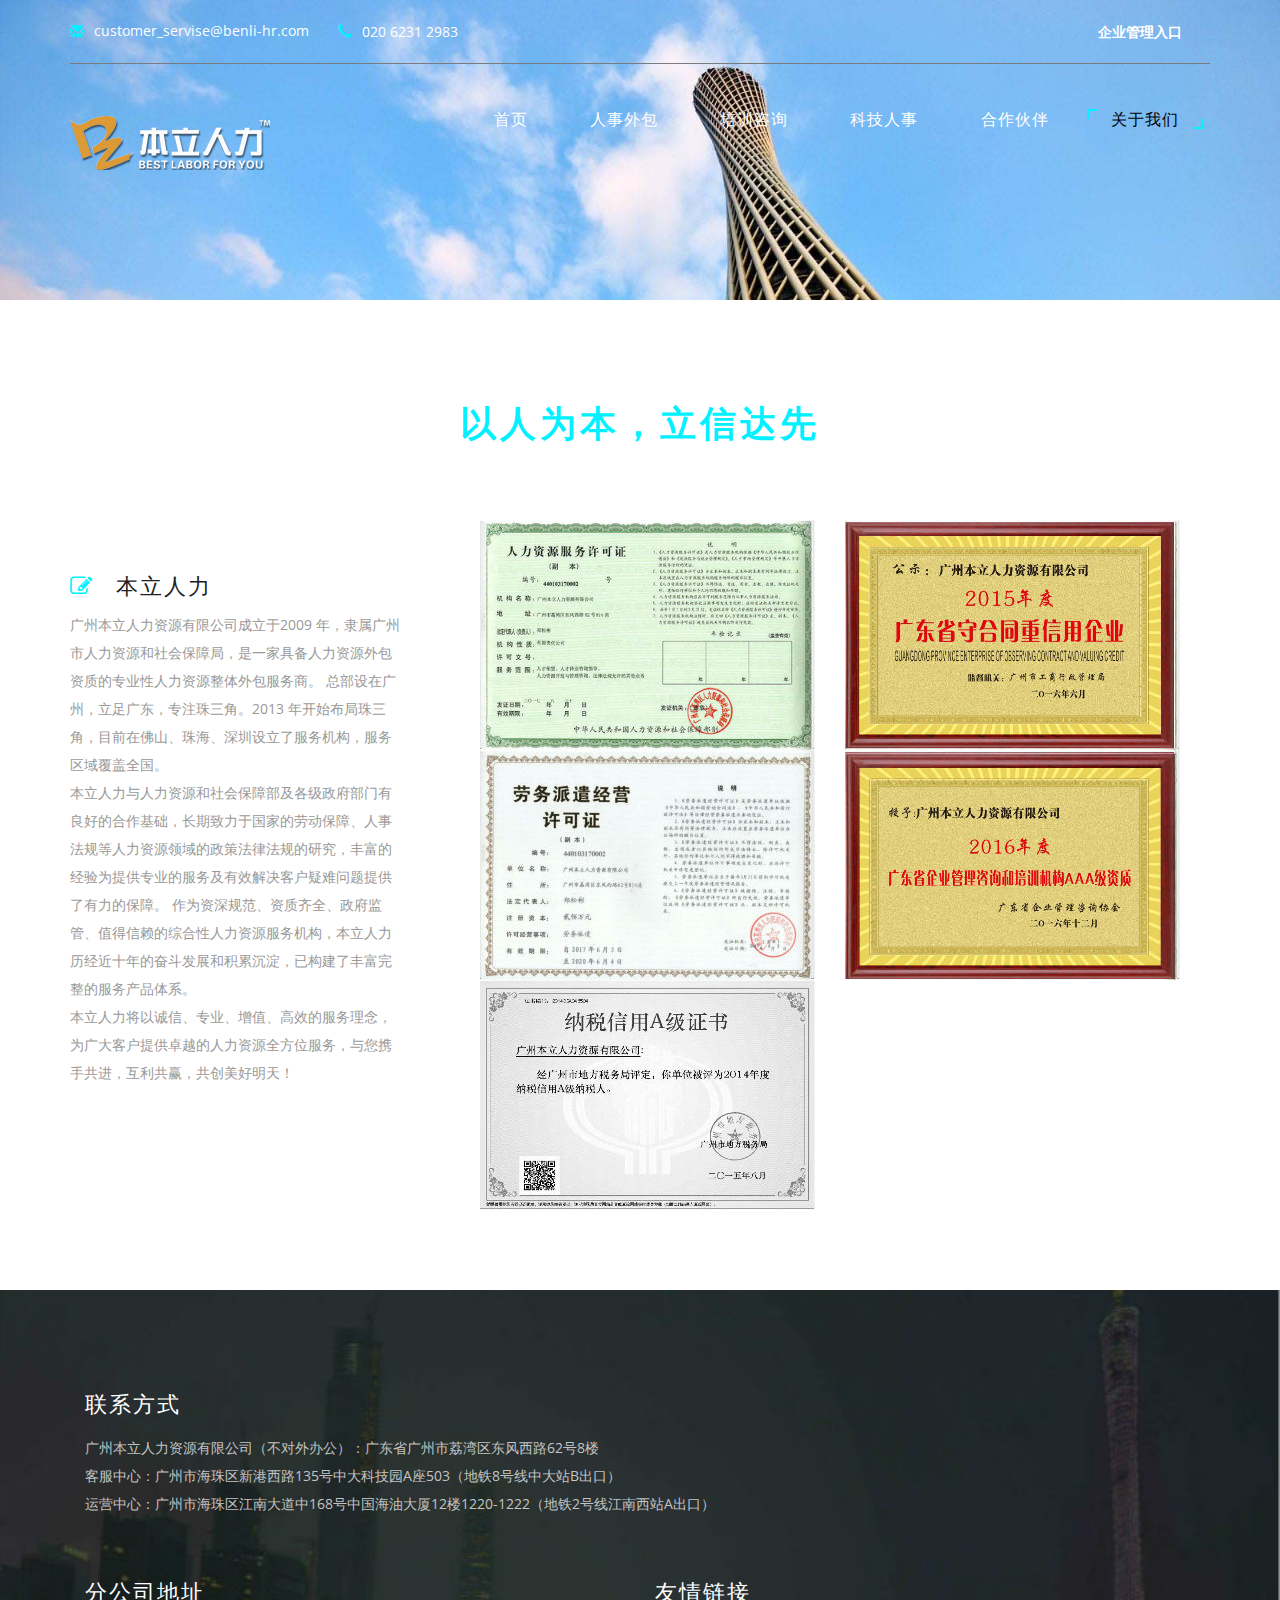
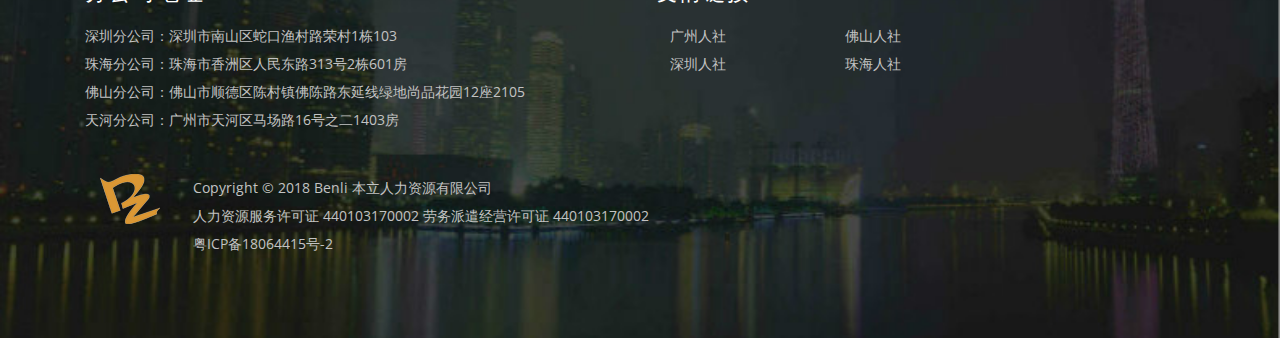
==== about.html @ 5403691f "add ICP" ====
<!DOCTYPE html>
<html lang="en">
<head>
<title>关于我们-本立人力</title>
<!-- for-mobile-apps -->
<meta name="viewport" content="width=device-width, initial-scale=1">
<meta http-equiv="Content-Type" content="text/html; charset=utf-8" />
<meta name="keywords" content="" />
<script type="application/x-javascript"> addEventListener("load", function() { setTimeout(hideURLbar, 0); }, false);
		function hideURLbar(){ window.scrollTo(0,1); } </script>
<!-- //for-mobile-apps -->
<link href="css/bootstrap.css" rel="stylesheet" type="text/css" media="all" />
<link href="css/style.css" rel="stylesheet" type="text/css" media="all" />
<!-- js -->
<script type="text/javascript" src="js/jquery-2.1.4.min.js"></script>
<!-- //js -->
<!-- font-awesome icons -->
<link href="css/font-awesome.css" rel="stylesheet" type="text/css" media="all" />
<!-- //font-awesome icons -->
<link href="http://fonts.googleapis.com/css?family=Oswald" rel="stylesheet">
<link href='http://fonts.googleapis.com/css?family=Open+Sans:400,300,300italic,400italic,600,600italic,700,700italic,800,800italic' rel='stylesheet' type='text/css'>
<!-- start-smoth-scrolling -->
<script type="text/javascript" src="js/move-top.js"></script>
<script type="text/javascript" src="js/easing.js"></script>
<script type="text/javascript">
	jQuery(document).ready(function($) {
		$(".scroll").click(function(event){
			event.preventDefault();
			$('html,body').animate({scrollTop:$(this.hash).offset().top},1000);
		});
	});
</script>
<!-- start-smoth-scrolling -->
</head>

<body>
<!-- banner -->
	<div class="banner1">
		<div class="container">
			<div class="agile-header">
				<div class="agileits-contact-info text-right">
					<ul>
						<li><span class="glyphicon glyphicon-envelope" aria-hidden="true"></span><a href="mailto:customer_servise@benli-hr.com">customer_servise@benli-hr.com</a></li>
						<li><span class="glyphicon glyphicon-earphone" aria-hidden="true"></span>020 6231 2983</li>
					</ul>
				</div>
				<div class="w3_agileits_social_media">
					<ul>
						<li><a class="agileinfo_share" href="error.html">企业管理入口</a></li>
						<!--
						<li class="agileinfo_share">以人为本  立信达先<br></li>
						<li><a href="#" class="wthree_facebook"><i class="fa fa-facebook" aria-hidden="true"></i></a></li>
						<li><a href="#" class="wthree_twitter"><i class="fa fa-twitter" aria-hidden="true"></i></a></li>
						<li><a href="#" class="wthree_dribbble"><i class="fa fa-dribbble" aria-hidden="true"></i></a></li>
						-->
					</ul>
				</div>
				<div class="clearfix"></div>
			</div>
			<nav class="navbar navbar-default">
				<div class="navbar-header navbar-left">
					<button type="button" class="navbar-toggle collapsed" data-toggle="collapse" data-target="#bs-example-navbar-collapse-1">
						<span class="sr-only">Toggle navigation</span>
						<span class="icon-bar"></span>
						<span class="icon-bar"></span>
						<span class="icon-bar"></span>
					</button>
					<h1><a href="index.html"><img src="images/logo.png" alt=" " class="img-responsive"></a></h1>
				</div>
				<!-- Collect the nav links, forms, and other content for toggling -->
				<div class="collapse navbar-collapse navbar-right" id="bs-example-navbar-collapse-1">
					<nav class="menu menu--iris">
						<ul class="nav navbar-nav menu__list">
							<li class="menu__item"><a href="index.html" class="menu__link">首页</a></li>
							<li class="menu__item"><a href="Personnel.html" class="menu__link">人事外包</a></li>
							<li class="menu__item"><a href="training.html" class="menu__link">培训咨询</a></li>
							<li class="menu__item"><a href="HRtech.html" class="menu__link">科技人事</a></li>
							<li class="menu__item"><a href="Partner.html" class="menu__link">合作伙伴</a></li>
							<li class="menu__item menu__item--current"><a href="about.html" class="menu__link">关于我们</a></li>
							<!--
							<li class="dropdown menu__item">
								<a href="#" class="dropdown-toggle menu__link" data-toggle="dropdown">Short Codes <b class="caret"></b></a>
								<ul class="dropdown-menu agile_short_dropdown">
									<li><a href="icons.html">Icons</a></li>
									<li><a href="typography.html">Typography</a></li>
								</ul>
							</li>
							-->

						</ul>
					</nav>
				</div>
			</nav>
		</div>
	</div>
<!-- //banner -->
<!-- About -->
	<div class="courses">
		<div class="container">
			<h2 class="w3ls_head">以人为本，立信达先</h2>
			<div class="agileits_w3layouts_team_grids w3ls_courses_grids">
				<div class="col-md-4 w3ls_banner_bottom_left w3ls_courses_left">
					<div class="w3ls_courses_left_grids">
						<div class="w3ls_courses_left_grid">
							<h3><i class="fa fa-pencil-square-o" aria-hidden="true"></i>本立人力</h3>
							<p>广州本立人力资源有限公司成立于2009 年，隶属广州市人力资源和社会保障局，是一家具备人力资源外包资质的专业性人力资源整体外包服务商。
							总部设在广州，立足广东，专注珠三角。2013 年开始布局珠三角，目前在佛山、珠海、深圳设立了服务机构，服务区域覆盖全国。<br/>
							本立人力与人力资源和社会保障部及各级政府部门有良好的合作基础，长期致力于国家的劳动保障、人事法规等人力资源领域的政策法律法规的研究，丰富的经验为提供专业的服务及有效解决客户疑难问题提供了有力的保障。
							作为资深规范、资质齐全、政府监管、值得信赖的综合性人力资源服务机构，本立人力历经近十年的奋斗发展和积累沉淀，已构建了丰富完整的服务产品体系。<br/>
							本立人力将以诚信、专业、增值、高效的服务理念，为广大客户提供卓越的人力资源全方位服务，与您携手共进，互利共赢，共创美好明天！</p>
						</div>
					</div>
				</div>
				<div class="col-md-8 agileits_courses_right">
					<div class="col-md-3">
						<img src="images/evidence1.jpg" alt=" " class="img-responsive">
						<img src="images/evidence2.jpg" alt=" " class="img-responsive">
						<img src="images/evidence3.jpg" alt=" " class="img-responsive">
					</div>
					<div class="col-md-3">
						<img src="images/evidence4.jpg" alt=" " class="img-responsive">
						<img src="images/evidence5.jpg" alt=" " class="img-responsive">
					</div>
				</div>
				<div class="clearfix"> </div>
			</div>
		</div>
	</div>
<!-- /About -->

<!-- footer -->
	<div class="footer">
		<div class="container">
			<div class="footer-w3layouts">
				<div class="col-md-12 footer-agileits">
					<h3>联系方式</h3>
					<ul>
						<li>广州本立人力资源有限公司（不对外办公）：广东省广州市荔湾区东风西路62号8楼</li>
						<li>客服中心：广州市海珠区新港西路135号中大科技园A座503（地铁8号线中大站B出口）</li>
						<li>运营中心：广州市海珠区江南大道中168号中国海油大厦12楼1220-1222（地铁2号线江南西站A出口）</li>
					</ul>
				</div>
				<!--<span class="glyphicon glyphicon-map-marker" aria-hidden="true"></span>-->
				<!--
				<div class="col-md-3 footer-agileits-w3layouts">
					<h3>本立人力</h3>
					<ul>
						<li><a href="index.html">首页</a></li>
						<li><a href="portfolio.html">人事外包</a></li>
						<li><a href="portfolio.html">培训咨询</a></li>
						<li><a href="portfolio.html">科技人事</a></li>
						<li><a href="about.html">关于我们</a></li>
					</ul>
				</div>
				-->
				<div class="clearfix"></div>
			</div>
			<div class="footer-w3layouts">
				<div class="col-md-12 w3l-footer-top">
					<!--
					<h3>Newsletter</h3>
					<form action="#" method="post" class="newsletter">
						<input class="email" type="email" placeholder="Your email..." required="">
						<input type="submit" class="submit"  value="">
					</form>
					-->
					<div class="footer-agile">
						<div class="col-md-3 footer-w3-1">
							<h3>分公司地址</h3>
							<ul>
								<li>深圳分公司：深圳市南山区蛇口渔村路荣村1栋103</li>
								<li>珠海分公司：珠海市香洲区人民东路313号2栋601房</li>
								<li>佛山分公司：佛山市顺德区陈村镇佛陈路东延线绿地尚品花园12座2105</li>
								<li>天河分公司：广州市天河区马场路16号之二1403房</li>
							</ul>

						</div>
						<div class="col-md-3 footer-w3-agileits">
							<h3>友情链接</h3>
							<div class="col-md-4">
								<ul>
									<li><a target="_blank" href="http://hrssgz.gov.cn/">广州人社</a></li>
									<li><a target="_blank" href="http://szsi.sz.gov.cn/">深圳人社</a></li>
								</ul>
							</div>
							<div class="col-md-4">
								<ul>
									<li><a target="_blank" href="http://www.fssi.gov.cn/">佛山人社</a></li>
									<li><a target="_blank" href="http://www.zhrsj.gov.cn/">珠海人社</a></li>
								</ul>
							</div>
						</div>
							<div class="clearfix"></div>
					</div>
				</div>
				<!--
				<div class="col-md-6 w3ls-social-icons">
					<h3>关注我们</h3>
					<a class="weibo" target="_blank" href="https://weibo.com/u/2308434205"><i class="fa fa-weibo"></i></a>
					<a class="weixin" href="#"><i class="fa fa-weixin"></i></a>
					<a class="facebook" href="#"><i class="fa fa-facebook"></i></a>
					<a class="twitter" href="#"><i class="fa fa-twitter"></i></a>
					<a class="pinterest" href="#"><i class="fa fa-pinterest"></i></a>
					<a class="linkedin" href="#"><i class="fa fa-linkedin"></i></a>
				</div>
				-->
				<div class="clearfix"></div>
			</div>


			<div class="col-md-12 copy-right-agile">
				<div class="col-md-1">
					<a href="#"><img src="images/logo1.png"></a>
				</div>
				<div class="col-md-11">
					<ul>
						<li>Copyright &copy; 2018 Benli 本立人力资源有限公司</li>
						<li>人力资源服务许可证 440103170002 劳务派遣经营许可证 440103170002</a></li>
						<li><a href="http://www.miit.gov.cn/">粤ICP备18064415号-2</a></li>
					</ul>
				</div>
			</div>
		</div>
	</div>
<!-- //footer -->
<!-- for bootstrap working -->
	<script src="js/bootstrap.js"></script>
<!-- //for bootstrap working -->
<!-- here stars scrolling icon -->
	<script type="text/javascript">
		$(document).ready(function() {
			/*
				var defaults = {
				containerID: 'toTop', // fading element id
				containerHoverID: 'toTopHover', // fading element hover id
				scrollSpeed: 1200,
				easingType: 'linear'
				};
			*/

			$().UItoTop({ easingType: 'easeOutQuart' });

			});
	</script>
<!-- //here ends scrolling icon -->
</body>
</html>
---- css/style.css ----
html, body{
    font-size: 100%;
	font-family: 'Open Sans', sans-serif;
	background:#ffffff;
	margin: 0;
}
p,ul li,ol li{
	margin:0;
	font-size:14px;
}
h1,h2,h3,h4,h5,h6{
	font-family: 'Oswald', sans-serif;
	margin:5;
}
ul,label{
	margin:0;
	padding:0;
}
body a:hover{
	text-decoration:none;
}
input[type="submit"],input[type="reset"],.w3layouts_mail_grid_left2 a,.w3agile_similar_post_left ul li a,.w3agile_similar_post_left h4 a,.w3l_categories ul li a,.agileits_recent_posts_gridr h4 a,.agileits_recent_posts_gridr ul li a,.w3agile_blog_left_grid_r ul li a,.w3ls_choose_us_right ul li a,.agileinfo_services_grid1 h4,.agileinfo_services_grid1_pos,.w3agile_footer_grid_left a,.agileinfo_footer_bot_right p a{
	transition: .5s ease-in;
	-webkit-transition: .5s ease-in;
	-moz-transition: .5s ease-in;
	-o-transition: .5s ease-in;
	-ms-transition: .5s ease-in;
}
/*-- banner --*/
.banner{
	background:url(../images/banner.jpg) no-repeat 0px 0px;
	background-size:cover;
	-webkit-background-size:cover;
	-moz-background-size:cover;
	-o-background-size:cover;
	-ms-background-size:cover;
	min-height:730px;
}
.banner1{
	background:url(../images/banner.jpg) no-repeat 0px 0px;
	background-size:cover;
	-webkit-background-size:cover;
	-moz-background-size:cover;
	-o-background-size:cover;
	-ms-background-size:cover;
	min-height:300px;
}
/*-- nav --*/
.navbar-default {
    background: none;
    border: none;
}
.navbar {
    margin-bottom: 0;
}
.navbar-collapse {
    padding: 0;
}
.navbar-right {
    margin-right: 0;
}
.navbar-default .navbar-nav > .active > a, .navbar-default .navbar-nav > .active > a:hover, .navbar-default .navbar-nav > .active > a:focus {
    color:#fff;
    background:none;
}
.navbar-default .navbar-nav > li > a {
    font-weight: 500;
    letter-spacing: 1px;
}
.navbar-nav > li > a {
    margin: 0;
    padding:0 1.5em;
    text-transform: uppercase;
}
.navbar-default .navbar-nav > li > a:hover{
    color:#00f1ff;
}
.navbar-default .navbar-nav > li > a:focus {
    color: #fff;
	outline:none;
}
nav.navbar.navbar-default {
    background: none;
    padding: 2em 0 0 0;
}
.navbar-default .navbar-nav > .open > a, .navbar-default .navbar-nav > .open > a:hover, .navbar-default .navbar-nav > .open > a:focus {
    color:#fff;
    background: none;
}
.navbar-default .navbar-nav > li > a {
    color: #fff;
}
.navbar-default .navbar-nav  > .active.open > a:focus {
	background: #0a9dbd;
	color: #fff;
}
.navbar-default .navbar-brand,.navbar-default .navbar-brand:hover, .navbar-default .navbar-brand:focus {
    color: #fff;
}
.navbar-brand {
    height: 44px;
    padding: 0;
    font-size: 1.1em;
    text-transform: capitalize;
    letter-spacing: 3px;
    line-height: 35px;
    position: relative;
}
/*--
.navbar-brand:after{
	content: '';
    background: url(../images/1.png) no-repeat 0px 0px;
    width: 40px;
    height: 94px;
    position: absolute;
    right: 2%;
    top: 0%;
    transform: rotate(35deg);
	-webkit-transform: rotate(35deg);
	-moz-transform: rotate(35deg);
	-o-transform: rotate(35deg);
	-ms-transform: rotate(35deg); --*/
}
.navbar-brand span {
    color:#00ffbe;
	letter-spacing: 15px;
}
.agile_short_dropdown {
    border-radius: 0;
    background: #ffffff;
    text-align: center;
	padding:0;
	border: none;
}
.agile_short_dropdown li a{
	text-transform:uppercase;
	color:#212121;
	font-size:13px;
	font-weight:600;
	padding: .8em 0;
}
.agile_short_dropdown > li > a:hover{
    color: #fff;
    text-decoration: none;
    background-color: #00f1ff;
}
/*-- nav-effect --*/
.menu__list {
	position: relative;
	margin: 0.8em 0 0;
}

.menu__item {
	display: block;
	margin: 1em 0;
  font-size:15px;
}

.menu__link {
	font-size: 1.05em;
	font-weight: bold;
	display: block;
	padding: 1em;
	cursor: pointer;
	-webkit-user-select: none;
	-moz-user-select: none;
	-ms-user-select: none;
	user-select: none;
	-webkit-touch-callout: none;
	-khtml-user-select: none;
	-webkit-tap-highlight-color: rgba(0, 0, 0, 0);
}
/* Iris */
.menu--iris .menu__item {
	margin:0 0.5em;
}

.menu--iris .menu__link {
	position: relative;
	text-align: center;
	-webkit-transition: color 0.3s;
	transition: color 0.3s;
}

.menu--iris .menu__link:hover,
.menu--iris .menu__link:focus {
	color: #929292;
}

.menu--iris .menu__item--current .menu__link,.menu__link:hover {
  color:black;
  /*color:#00f1ff;*/
}

.menu--iris .menu__link::before,
.menu--iris .menu__link::after {
	content: '';
	position: absolute;
	width: 10px;
	height: 10px;
	opacity: 0;
	border: 2px solid #00f1ff;
	-webkit-transition: -webkit-transform 0.3s, opacity 0.3s;
	transition: transform 0.3s, opacity 0.3s;
	-webkit-transition-timing-function: cubic-bezier(0.17, 0.67, 0.05, 1.29);
	transition-timing-function: cubic-bezier(0.17, 0.67, 0.05, 1.29);
}

.menu--iris .menu__link::before {
	top: 0;
	left: 0;
	border-width: 2px 0 0 2px;
	-webkit-transform: translate3d(10px, 10px, 0);
	transform: translate3d(10px, 10px, 0);
}

.menu--iris .menu__link::after {
	right: 0;
	bottom: 0;
	border-width: 0 2px 2px 0;
	-webkit-transform: translate3d(-10px, -10px, 0);
	transform: translate3d(-10px, -10px, 0);
}

.menu--iris .menu__item--current .menu__link::before,
.menu--iris .menu__item--current .menu__link::after,.menu__link:hover::before,.menu__link:hover::after {
	opacity: 1;
	-webkit-transform: translate3d(0, 0, 0);
	transform: translate3d(0, 0, 0);
}
/*-- //nav-effect --*/
.agileits-contact-info {
    float: left;
}
.agileits-contact-info ul li {
    display: inline-block;
    font-size: 14px;
	color:#fff;
}
.agileits-contact-info ul li span {
    margin-right: 10px;
    color: #00f1ff;
}
.agileits-contact-info ul li:nth-child(2) {
    margin-left: 25px;
}
.agileits-contact-info ul li a {
    color: #fff;
    vertical-align: text-bottom;
}
.agileits-contact-info ul li a:hover {
    color: #fff;
}
.w3_agileits_social_media{
	float:right;
}
.w3_agileits_social_media ul li{
	display: inline-block;
    font-weight: 600;
    margin: 0 1em;
}
.w3_agileits_social_media ul li a{
	display:block;
	color:#fff;
	text-decoration:none;
}
.agileinfo_share{
    margin-right: 1em !important;
	color:#fff;
}
.w3_agileits_social_media ul li a.wthree_facebook:hover{
	color:#3b5998;
}
.w3_agileits_social_media ul li a.wthree_twitter:hover{
	color:#1da1f2;
}
.w3_agileits_social_media ul li a.wthree_dribbble:hover{
	color:#ea4c89;
}
.w3_agileits_social_media ul li a.wthree_behance:hover{
	color:#1769ff;
}
.w3_agileits_social_media ul li a.wthree_weibo:hover{
	color:#3b5998;
}
.w3_agileits_social_media ul li a.wthree_weixin:hover{
	color:#3b5998;
}
.w3l_banner_info{
	width: 90%;
    margin: 11em auto 0;
	text-align:center;
}
.agile-header {
    padding: 20px 0;
    border-bottom:1px solid #7b7b7d;
}
.wthree_banner_info_grid h4 {
    color: #fff;
    font-size: 28px;
    text-transform: uppercase;
    /*text-decoration: line-through;*/
	letter-spacing: 2px;
}
.wthree_banner_info_grid h3{
    color: #fff;
    font-size: 36px;
    text-transform: uppercase;
    margin:20px 0;
	letter-spacing: 2px;
}
.wthree_banner_info_grid h5 {
    color: #fff;
    font-size: 32px;
    text-transform: uppercase;
    /*text-decoration: line-through;*/
	letter-spacing: 2px;
}
/*-- //banner --*/
/*-- welcome --*/
.welcome {
    padding: 6em 0;
}
.welcome-top{
	text-align:center;
}
.welcome-top h4 {
    font-size: 22px;
    margin: 0.7em 0 0;
    color: #666;
   font-weight:600;
}
.welcome-top p {
    font-size: 14px;
    line-height: 28px;
    color: #777;
    margin: 1em auto;
    width: 70%;
}
.charitys{
	margin-top:3em;
}
.chrt_grid{
	text-align:center;
}
.chrt_grid .icon {
    width: 90px;
    height: 90px;
    border-radius: 50%;
    background: #fff;
    margin: 0 auto;
    text-align: center;
    position: relative;
    border: 2px solid #00f1ff;
}
.chrt_grid .icon img {
  position: relative;
  z-index: 100;
  transition: all 0.3s ease 0s;
}
.chrt_grid .icon:before {
  content: '';
  width: 102%;
  height: 102%;
  border-radius: 50%;
  background: #00f1ff;
  position: absolute;
  top: -1px;
  left: -1px;
  z-index: 10;
  -webkit-transform: scale(0);
  -moz-transform: scale(0);
  -ms-transform: scale(0);
  -o-transform: scale(0);
  transform: scale(0);
  transition: all 0.3s ease 0s;
}
.chrt_grid:hover .icon img {
  -webkit-transform: scale(0.9);
  -moz-transform: scale(0.9);
  -ms-transform: scale(0.9);
  -o-transform: scale(0.9);
  transform: scale(0.9);
}
.chrt_grid:hover .icon:before {
  -webkit-transform: scale(1);
  -moz-transform: scale(1);
  -ms-transform: scale(1);
  -o-transform: scale(1);
  transform: scale(1);
}
.glyphicon-heart,.glyphicon-asterisk,.glyphicon-flag{
	color:#212121;
  font-size:35px;
}
.glyphicon-icon {
    position: relative;
  top: 26px;
  display: block;
  font-family: 'Glyphicons Halflings';
  font-style: normal;
  font-weight: normal;
  text-align: center;
  line-height: 1;
  -webkit-font-smoothing: antialiased;
  -moz-osx-font-smoothing: grayscale;
  z-index: 999;
}
.chrty h3 {
    font-size: 22px;
    color: #000;
    letter-spacing: 2px;
    font-weight: 600;
    margin-top: 22px;
}
.chrty p {
    font-size: 14px;
    line-height: 28px;
    color: #777;
	padding-top: 16px;
}
.banner-grid1 h5 {
    font-size: 20px;
    line-height: 32px;
    font-weight: 600;
    color: #00f1ff;
    letter-spacing: 2px;
}
.banner-grid1 p {
    font-size: 14px;
    line-height: 28px;
    color: #777;
    padding-top: 16px;
}
.banner-grids {
    margin-top: 6em;
}
/*-- //welcome --*/
/*--client--*/
.client {
    background:url(../images/client.jpg) center fixed;
    background-size: cover;
    -webkit-background-size: cover;
    -moz-background-size: cover;
    -o-background-size: cover;
    -ms-background-size: cover;
    padding:6em 0;
    text-align: center;
}
.quotes img {
    width: 100%;
    border-radius: 50%;
	-webkit-border-radius: 50%;
	-mox-border-radius: 50%;
	-o-border-radius: 50%;
	-ms-border-radius: 50%;
}
p.w3l {
    font-size: 14px;
    color: #fff;
    width: 70%;
    margin: 0 auto;
	line-height: 28px;
}
.de_testi_by,.de_testi_by a{
	color: #2ad2c9;
    font-size:0.9em;
    margin: 17px 0 0 0;
}
.de_testi {
    margin: 0;
    border: none;
    padding: 3em 3em;
    background: rgba(0, 0, 0, 0.73);
    font-style: normal;
    line-height: 1.6em;
    font-weight: 400;
    text-align: left;
    color: #fff;
    font-size: 0.9em;
}
.quotes {
    float: left;
    width:15%;
	margin-top: 1em;
}
.de_testi_by{
	float: right;
	width:78%;
}
.de_testi_by p {
    color: #fff;
    font-size:1em;
    font-weight: 400;
    line-height: 2em;
}
.customer-say {
    margin-top:5em;
}
/*-- what --*/
.what-left {
    float: left;
    width: 15%;
    text-align: center;
}
.what-right {
    float: right;
    width: 83%;
}
.what-grid1 h4,.what-grid h4 {
    font-size: 22px;
    color: #000;
    letter-spacing: 2px;
    font-weight: 600;
}
.what-w3ls {
    padding: 6em 0;
}
.what-grids {
    margin-top: 6em;
}
.what-grid1 p,.what-grid p {
    font-size: 14px;
    color: #777;
    line-height: 28px;
    padding-top: 10px;
}
.what-grid1 i {
    height: 60px;
    width: 60px;
    margin: 3px;
    font-size: 1.5em;
    border-radius: 50%;
    line-height: 60px;
    text-align: center;
    background: #00f1ff;
    color: #fff;
}
.what-top1 {
    margin: 2em 0;
}
.w3ls_head {
    font-size: 36px;
    color: #00f1ff;
    font-weight: 600;
    margin-bottom: 20px;
    letter-spacing: 4px;
    text-transform: uppercase;
    text-align: center;
    /*text-decoration: line-through;*/
}
.what-grid {
    padding-right: 130px;
}
.what-agile-info {
    margin-top: 30px;
    border-left: 3px solid #00f1ff;
    padding: 0 0px 0 20px;
}
p.w3agile {
    font-size: 14px;
    color: #777;
    width: 70%;
    margin: 0 auto;
	line-height: 28px;
	text-align: center;
}
/*-- //what --*/
/*-- footer --*/
.footer {
    background: url(../images/footer.jpg) no-repeat 0px 0px;
    background-size: cover;
    -webkit-background-size: cover;
    -moz-background-size: cover;
    -o-background-size: cover;
    -ms-background-size: cover;
    padding:5em 0;
}
.footer h3 {
    color: #fff;
    font-size: 22px;
    text-transform: uppercase;
    margin-bottom: 20px;
	letter-spacing: 2px;
}
.footer li,.footer li a{
    display: block;
    color: #c3c3c3;
    font-size: 14px;
    line-height: 28px;
    text-transform: capitalize;
}
.footer li a:hover{
    color: #00f1ff;
}
.newsletter {
    position: relative;
    width: 78%;
}
.newsletter .email {
	padding: 5px 60px 5px 15px;
	border-radius: 3px;
	-Webkit-border-radius: 3px;
	-moz-border-radius: 3px;
	height: 40px;
	border: 1px solid #fff;
	width: 100%;
	text-align: left;
}
.newsletter .email {
	background-color:#F4F4F4;
	border: none;
}
.newsletter .submit {
	width: 40px;
	height: 40px;
	background-image: url('../images/subscribe.png');
	background-repeat: no-repeat;
	background-position: center;
	position: absolute;
	background-color: #00f1ff;
	top: 0;
	right: 0;
	outline:none;
	border: none;
}
/*-- //Newsletter --*/
.w3ls-social-icons i, .w3ls-social i {
    font-size: 15px;
    background: #fff;
    padding: 12px 14px;
    color: #212121;
    transition: 0.5s all;
    -webkit-transition: 0.5s all;
    -o-transition: 0.5s all;
    -ms-transition: 0.5s all;
    -moz-transition: 0.5s all;
}
.w3ls-social-icons i:hover,.w3ls-social i:hover {
	background: transparent;
	background:#00f1ff;
	color:#fff;
    transition: 0.5s all;
    -webkit-transition: 0.5s all;
    -o-transition: 0.5s all;
    -ms-transition: 0.5s all;
    -moz-transition: 0.5s all;
}
.footer-w3-agile {
    margin: 60px 0 0;
}
.footer-agile span {
    color: #000;
    font-size: 20px;
    margin-bottom: 20px;
    background: #fff;
    padding: 10px;
    border-radius: 50%;
}
.footer-agile p {
    color: #fff;
    font-size: 14px;
    line-height: 28px;
    margin: 0;
}
.footer-agile {
    margin-top: 40px;
}
.copy-right-agile {
    margin-top: 40px;
}
.copy-right-agile p {
	font-size:14px;
    color: #fff;
    margin: 0;
}
.copy-right-agile p a {
    text-decoration: none;
    color: #00f1ff;
}
.copy-right-agile p a:hover{
    text-decoration: none;
    color: #fff;
}
.footer-w3-1 {
    padding: 0;
}
.footer-w3l-1 {
    padding: 0;
}
/*-- //footer --*/
/*-- to-top --*/
#toTop {
	display: none;
	text-decoration: none;
	position: fixed;
	bottom: 20px;
	right: 2%;
	overflow: hidden;
	z-index: 9999;
	width: 32px;
	height: 28px;
	border: none;
	text-indent: 100%;
	background: url(../images/move-top.png) no-repeat -3px 3px;
}
#toTopHover {
	width: 32px;
	height: 28px;
	display: block;
	overflow: hidden;
	float: right;
	opacity: 0;
	-moz-opacity: 0;
	filter: alpha(opacity=0);
}
/*-- //to-top --*/
/*-- icons --*/
.codes a {
    color: #999;
}
.icon-box {
    padding: 8px 15px;
    background:rgba(149, 149, 149, 0.18);
    margin: 1em 0 1em 0;
    border: 5px solid #ffffff;
    text-align: left;
    -moz-box-sizing: border-box;
    -webkit-box-sizing: border-box;
    box-sizing: border-box;
    font-size: 13px;
    transition: 0.5s all;
    -webkit-transition: 0.5s all;
    -o-transition: 0.5s all;
    -ms-transition: 0.5s all;
    -moz-transition: 0.5s all;
    cursor: pointer;
}
.icon-box:hover {
    background: #000;
	transition:0.5s all;
	-webkit-transition:0.5s all;
	-o-transition:0.5s all;
	-ms-transition:0.5s all;
	-moz-transition:0.5s all;
}
.icon-box:hover i.fa {
	color:#fff !important;
}
.icon-box:hover a.agile-icon {
	color:#fff !important;
}
.codes .bs-glyphicons li {
    float: left;
    width: 12.5%;
    height: 115px;
    padding: 10px;
    line-height: 1.4;
    text-align: center;
    font-size: 12px;
    list-style-type: none;
}
.codes .bs-glyphicons .glyphicon {
    margin-top: 5px;
    margin-bottom: 10px;
    font-size: 24px;
}
.codes .glyphicon {
    position: relative;
    top: 1px;
    display: inline-block;
    font-family: 'Glyphicons Halflings';
    font-style: normal;
    font-weight: 400;
    line-height: 1;
    -webkit-font-smoothing: antialiased;
    -moz-osx-font-smoothing: grayscale;
	color: #777;
}
.codes .bs-glyphicons .glyphicon-class {
    display: block;
    text-align: center;
    word-wrap: break-word;
}
h3.icon-subheading {
    font-size: 28px;
    color: #212121 !important;
    margin: 30px 0 15px;
    font-weight: 600;
    letter-spacing: 2px;
}
h3.agileits-icons-title {
    text-align: center;
    font-size: 33px;
    color: #222222;
    font-weight: 600;
    letter-spacing: 2px;
}
.icons a {
    color: #999;
}
.icon-box i {
    margin-right: 10px !important;
    font-size: 20px !important;
    color: #282a2b !important;
}
.bs-glyphicons li {
    float: left;
    width: 18%;
    height: 115px;
    padding: 10px;
    line-height: 1.4;
    text-align: center;
    font-size: 12px;
    list-style-type: none;
    background:rgba(149, 149, 149, 0.18);
    margin: 1%;
}
.bs-glyphicons .glyphicon {
    margin-top: 5px;
    margin-bottom: 10px;
    font-size: 24px;
	color: #282a2b;
}
.glyphicon {
    position: relative;
    top: 1px;
    display: inline-block;
    font-family: 'Glyphicons Halflings';
    font-style: normal;
    font-weight: 400;
    line-height: 1;
    -webkit-font-smoothing: antialiased;
    -moz-osx-font-smoothing: grayscale;
	color: #777;
}
.bs-glyphicons .glyphicon-class {
    display: block;
    text-align: center;
    word-wrap: break-word;
}
@media (max-width:991px){
	h3.agileits-icons-title {
		font-size: 28px;
	}
	h3.icon-subheading {
		font-size: 22px;
	}
}
@media (max-width:768px){
	h3.agileits-icons-title {
		font-size: 28px;
	}
	h3.icon-subheading {
		font-size: 25px;
	}
	.row {
		margin-right: 0;
		margin-left: 0;
	}
	.icon-box {
		margin: 0;
	}
}
@media (max-width: 640px){
	.icon-box {
		float: left;
		width: 50%;
	}
}
@media (max-width: 480px){
	.bs-glyphicons li {
		width: 31%;
	}
}
@media (max-width: 414px){
	h3.agileits-icons-title {
		font-size: 23px;
	}
	h3.icon-subheading {
		font-size: 18px;
	}
	.bs-glyphicons li {
		width: 31.33%;
	}
}
@media (max-width: 384px){
	.icon-box {
		float: none;
		width: 100%;
	}
}
/*-- //icons --*/
.w3_wthree_agileits_icons.main-grid-border {
    padding: 5em 0;
}
/*--Typography--*/
.well {
    font-weight: 300;
    font-size: 14px;
}
.list-group-item {
    font-weight: 300;
    font-size: 14px;
}
li.list-group-item1 {
    font-size: 14px;
    font-weight: 300;
}
.typo p {
    margin: 0;
    font-size: 14px;
    font-weight: 300;
}
.show-grid [class^=col-] {
    background: #fff;
	text-align: center;
	margin-bottom: 10px;
	line-height: 2em;
	border: 10px solid #f0f0f0;
}
.show-grid [class*="col-"]:hover {
	background: #e0e0e0;
}
.grid_3{
	margin-bottom:2em;
}
.xs h3, h3.m_1{
	color:#000;
	font-size:1.7em;
	font-weight:300;
	margin-bottom: 1em;
}
.grid_3 p{
	color: #999;
	font-size: 0.85em;
	margin-bottom: 1em;
	font-weight: 300;
}
.grid_4{
	background:none;
	margin-top:50px;
}
.label {
	font-weight: 300 !important;
	border-radius:4px;
}
.grid_5{
	background:none;
	padding:2em 0;
}
.grid_5 h3, .grid_5 h2, .grid_5 h1, .grid_5 h4, .grid_5 h5, h3.hdg, h3.bars {
    margin-bottom: 1em;
    color: #212121;
    font-weight: 600;
    font-size: 30px;
    letter-spacing: 2px;
}
.table > thead > tr > th, .table > tbody > tr > th, .table > tfoot > tr > th, .table > thead > tr > td, .table > tbody > tr > td, .table > tfoot > tr > td {
	border-top: none !important;
}
.tab-content > .active {
	display: block;
	visibility: visible;
}
.pagination > .active > a, .pagination > .active > span, .pagination > .active > a:hover, .pagination > .active > span:hover, .pagination > .active > a:focus, .pagination > .active > span:focus {
	z-index: 0;
}
.badge-primary {
	background-color: #03a9f4;
}
.badge-success {
	background-color: #8bc34a;
}
.badge-warning {
	background-color: #ffc107;
}
.badge-danger {
	background-color: #e51c23;
}
.grid_3 p{
	line-height: 2em;
	color: #888;
	font-size: 0.9em;
	margin-bottom: 1em;
	font-weight: 300;
}
.bs-docs-example {
	margin: 1em 0;
}
section#tables  p {
	margin-top: 1em;
}
.tab-container .tab-content {
	border-radius: 0 2px 2px 2px;
	border: 1px solid #e0e0e0;
	padding: 16px;
	background-color: #ffffff;
}
.table td, .table>tbody>tr>td, .table>tbody>tr>th, .table>tfoot>tr>td, .table>tfoot>tr>th, .table>thead>tr>td, .table>thead>tr>th {
	padding: 15px!important;
}
.table > thead > tr > th, .table > tbody > tr > th, .table > tfoot > tr > th, .table > thead > tr > td, .table > tbody > tr > td, .table > tfoot > tr > td {
	font-size: 0.9em;
	color: #999;
	border-top: none !important;
}
.tab-content > .active {
	display: block;
	visibility: visible;
}
.label {
	font-weight: 300 !important;
}
.label {
	padding: 4px 6px;
	border: none;
	text-shadow: none;
}
.alert {
	font-size: 0.85em;
}
h1.t-button,h2.t-button,h3.t-button,h4.t-button,h5.t-button {
	line-height:2em;
	margin-top:0.5em;
	margin-bottom: 0.5em;
}
li.list-group-item1 {
	line-height: 2.5em;
}
.input-group {
	margin-bottom: 20px;
}
.in-gp-tl{
	padding:0;
}
.in-gp-tb{
	padding-right:0;
}
.list-group {
	margin-bottom: 48px;
}
ol {
	margin-bottom: 44px;
}
h2.typoh2{
    margin: 0 0 10px;
}
@media (max-width:768px){
.grid_5 {
	padding: 0 0 1em;
}
.grid_3 {
	margin-bottom: 0em;
}
}
@media (max-width:640px){
h1, .h1, h2, .h2, h3, .h3 {
	margin-top: 0px;
	margin-bottom: 0px;
}
.grid_5 h3, .grid_5 h2, .grid_5 h1, .grid_5 h4, .grid_5 h5, h3.hdg, h3.bars {
	margin-bottom: .5em;
}
.progress {
	height: 10px;
	margin-bottom: 10px;
}
ol.breadcrumb li,.grid_3 p,ul.list-group li,li.list-group-item1 {
	font-size: 14px;
}
.breadcrumb {
	margin-bottom: 25px;
}
.well {
	font-size: 14px;
	margin-bottom: 10px;
}
h2.typoh2 {
	font-size: 1.5em;
}
.label {
	font-size: 60%;
}
.in-gp-tl {
	padding: 0 1em;
}
.in-gp-tb {
	padding-right: 1em;
}
}
@media (max-width:480px){
.grid_5 h3, .grid_5 h2, .grid_5 h1, .grid_5 h4, .grid_5 h5, h3.hdg, h3.bars {
	font-size: 1.2em;
}
.table h1 {
	font-size: 26px;
}
.table h2 {
	font-size: 23px;
	}
.table h3 {
	font-size: 20px;
}
.label {
	font-size: 53%;
}
.alert,p {
	font-size: 14px;
}
.pagination {
	margin: 20px 0 0px;
}
.grid_3.grid_4.w3layouts {
	margin-top: 25px;
}
}
@media (max-width: 320px){
.grid_4 {
	margin-top: 18px;
}
h3.title {
	font-size: 1.6em;
}
.alert, p,ol.breadcrumb li, .grid_3 p,.well, ul.list-group li, li.list-group-item1,a.list-group-item {
	font-size: 13px;
}
.alert {
	padding: 10px;
	margin-bottom: 10px;
}
ul.pagination li a {
	font-size: 14px;
	padding: 5px 11px;
}
.list-group {
	margin-bottom: 10px;
}
.well {
	padding: 10px;
}
.nav > li > a {
	font-size: 14px;
}
table.table.table-striped,.table-bordered,.bs-docs-example {
		display: none;
}
}
/*-- //typography --*/
.typo {
    padding: 5em 0;
}
/*-- portfolio --*/
.view {
   width: 275px;
    height: 200px;
    margin: 5px;
    float: left;
    border:5px solid #F1F0F0;
	overflow: hidden;
	position: relative;
	text-align: center;
	-webkit-box-shadow: 1px 1px 2px #e6e6e6;
	-moz-box-shadow: 1px 1px 2px #e6e6e6;
	box-shadow: 1px 1px 2px #e6e6e6;
	cursor: default;
	background: #fff;
}
.view .mask,.view .content {
   width: 275px;
   height: 200px;
   position: absolute;
   overflow: hidden;
   top: 0;
   left: 0;
}
.view img {
   display: block;
   position: relative;
}
.view h2 {
   text-transform: uppercase;
   color: #fff;
   text-align: center;
   position: relative;
   font-size: 17px;
   padding: 10px;
   background:#212121;
   margin: 20px 0 0 0;
}
.view p {
	font-style: normal;
    font-size: 14px;
    position: relative;
    color: #fff;
    padding: 15px 10px 15px;
    text-align: center;
}
.view a.info {
   display: inline-block;
   text-decoration: none;
   padding: 7px 14px;
   background: #000;
   color: #fff;
   text-transform: uppercase;
   -webkit-box-shadow: 0 0 1px #000;
   -moz-box-shadow: 0 0 1px #000;
   box-shadow: 0 0 1px #000;
}
.view a.info: hover {
   -webkit-box-shadow: 0 0 5px #000;
   -moz-box-shadow: 0 0 5px #000;
   box-shadow: 0 0 5px #000;
}
.view-seventh img {
   -webkit-transition: all 0.5s ease-out;
   -moz-transition: all 0.5s ease-out;
   -o-transition: all 0.5s ease-out;
   -ms-transition: all 0.5s ease-out;
   transition: all 0.5s ease-out;
   -ms-filter: "progid: DXImageTransform.Microsoft.Alpha(Opacity=100)";
   filter: alpha(opacity=100);
   opacity: 1;
}
.view-seventh .mask {
   background-color:rgb(6, 201, 212);
   -webkit-transform: rotate(0deg) scale(1);
   -moz-transform: rotate(0deg) scale(1);
   -o-transform: rotate(0deg) scale(1);
   -ms-transform: rotate(0deg) scale(1);
   transform: rotate(0deg) scale(1);
   -ms-filter: "progid: DXImageTransform.Microsoft.Alpha(Opacity=0)";
   filter: alpha(opacity=0);
   opacity: 0;
   -webkit-transition: all 0.3s ease-out;
   -moz-transition: all 0.3s ease-out;
   -o-transition: all 0.3s ease-out;
   -ms-transition: all 0.3s ease-out;
   transition: all 0.3s ease-out;
}
.view-seventh h2 {
   -webkit-transform: translateY(-200px);
   -moz-transform: translateY(-200px);
   -o-transform: translateY(-200px);
   -ms-transform: translateY(-200px);
   transform: translateY(-200px);
   -webkit-transition: all 0.2s ease-in-out;
   -moz-transition: all 0.2s ease-in-out;
   -o-transition: all 0.2s ease-in-out;
   -ms-transition: all 0.2s ease-in-out;
   transition: all 0.2s ease-in-out;
}
.view-seventh p {
   -webkit-transform: translateY(-200px);
   -moz-transform: translateY(-200px);
   -o-transform: translateY(-200px);
   -ms-transform: translateY(-200px);
   transform: translateY(-200px);
   -webkit-transition: all 0.2s ease-in-out;
   -moz-transition: all 0.2s ease-in-out;
   -o-transition: all 0.2s ease-in-out;
   -ms-transition: all 0.2s ease-in-out;
   transition: all 0.2s ease-in-out;
}
.view-seventh a.info {
   -webkit-transform: translateY(-200px);
   -moz-transform: translateY(-200px);
   -o-transform: translateY(-200px);
   -ms-transform: translateY(-200px);
   transform: translateY(-200px);
   -webkit-transition: all 0.2s ease-in-out;
   -moz-transition: all 0.2s ease-in-out;
   -o-transition: all 0.2s ease-in-out;
   -ms-transition: all 0.2s ease-in-out;
   transition: all 0.2s ease-in-out;
}
.view-seventh:hover img {
   -webkit-transform: rotate(720deg) scale(0);
   -moz-transform: rotate(720deg) scale(0);
   -o-transform: rotate(720deg) scale(0);
   -ms-transform: rotate(720deg) scale(0);
   transform: rotate(720deg) scale(0);
   -ms-filter: "progid: DXImageTransform.Microsoft.Alpha(Opacity=0)";
   filter: alpha(opacity=0);
   opacity: 0;
}
.view-seventh:hover .mask {
   -ms-filter: "progid: DXImageTransform.Microsoft.Alpha(Opacity=100)";
   filter: alpha(opacity=100);
   opacity: 1;
   -webkit-transform: translateY(0px) rotate(0deg);
   -moz-transform: translateY(0px) rotate(0deg);
   -o-transform: translateY(0px) rotate(0deg);
   -ms-transform: translateY(0px) rotate(0deg);
   transform: translateY(0px) rotate(0deg);
   -webkit-transition-delay: 0.4s;
   -moz-transition-delay: 0.4s;
   -o-transition-delay: 0.4s;
   -ms-transition-delay: 0.4s;
   transition-delay: 0.4s;
}
.view-seventh:hover h2 {
   -webkit-transform: translateY(0px);
   -moz-transform: translateY(0px);
   -o-transform: translateY(0px);
   -ms-transform: translateY(0px);
   transform: translateY(0px);
   -webkit-transition-delay: 0.7s;
   -moz-transition-delay: 0.7s;
   -o-transition-delay: 0.7s;
   -ms-transition-delay: 0.7s;
   transition-delay: 0.7s;
}
.view-seventh:hover p {
   -webkit-transform: translateY(0px);
   -moz-transform: translateY(0px);
   -o-transform: translateY(0px);
   -ms-transform: translateY(0px);
   transform: translateY(0px);
   -webkit-transition-delay: 0.6s;
   -moz-transition-delay: 0.6s;
   -o-transition-delay: 0.6s;
   -ms-transition-delay: 0.6s;
   transition-delay: 0.6s;
}
.view-seventh:hover a.info {
   -webkit-transform: translateY(0px);
   -moz-transform: translateY(0px);
   -o-transform: translateY(0px);
   -ms-transform: translateY(0px);
   transform: translateY(0px);
   -webkit-transition-delay: 0.5s;
   -moz-transition-delay: 0.5s;
   -o-transition-delay: 0.5s;
   -ms-transition-delay: 0.5s;
   transition-delay: 0.5s;
}
.main:nth-child(3) {
    margin: 3em 0 0;
}
/*-- //portfolio --*/
.portfolio {
    padding: 5em 0;
}
.portfolio-agile {
    margin-top: 5em;
}
/*--contact--*/
.contact-right-w3-agile form {
    margin-top: 12px;
    color: #777;
}
.contact-right-w3-agile input[type="text"] {
    background: transparent;
    border: 2px solid #212121;
    padding: 8px 22px;
    width: 49.42%;
    outline: none;
	-webkit-transition:0.5s all;
	-o-transition:0.5s all;
	-moz-transition:0.5s all;
	-ms-transition:0.5s all;
	transition:0.5s all;
}
.contact-right-w3-agile input[type="text"]:hover {
	border-color:#00f1ff;
	-webkit-transition:0.5s all;
	-o-transition:0.5s all;
	-moz-transition:0.5s all;
	-ms-transition:0.5s all;
	transition:0.5s all;
}
.contact-right-w3-agile input[type="text"]:nth-child(1) {
    margin-right: 8px;
}
.contact-right-w3-agile textarea {
    background: none;
    border: 2px solid #212121;
    padding: 10px 23px;
    margin-top: 24px;
    outline: none;
    resize: none;
    width: 100%;
	height: 230px;
	-webkit-transition:0.5s all;
	-o-transition:0.5s all;
	-moz-transition:0.5s all;
	-ms-transition:0.5s all;
	transition:0.5s all;
}
.contact-right-w3-agile textarea:hover {
	border-color:#00f1ff;
	-webkit-transition:0.5s all;
	-o-transition:0.5s all;
	-moz-transition:0.5s all;
	-ms-transition:0.5s all;
	transition:0.5s all;
}
.contact-right-w3-agile form input[type="submit"] {
    color: #fff;
    font-size: 17px;
    padding: 4px 0px;
    margin-top: 25px;
    width: 15%;
    background: #212121;
    border: 2px solid #212121;
    outline: none;
    -webkit-transition: 0.5s all;
    -o-transition: 0.5s all;
    -moz-transition: 0.5s all;
    -ms-transition: 0.5s all;
    transition: 0.5s all;
}
.contact-right-w3-agile form input[type="submit"]:hover {
	color:#fff;
	background:#00f1ff;
	border: 2px solid #00f1ff;
	-webkit-transition:0.5s all;
	-o-transition:0.5s all;
	-moz-transition:0.5s all;
	-ms-transition:0.5s all;
	transition:0.5s all;
}
.contact-right-w3-agile label {
    width: 30px;
    height: 4px;
    background: #62A0EC;
    display: block;
    margin: 0px 30px 35px 0px;
}
.contact {
    padding: 5em 0;
}
.contact-right-w3-agile {
    margin-top: 5em;
}
.map iframe {
    width: 100%;
    border: none;
    min-height: 400px;
}
/*--contact--*/
/*-- services --*/
.agileits_w3layouts_service_grid{
	width: 150px;
    height: 150px;
    background: #34b3f5;
    border-radius: 100px;
    text-align: center;
    margin: 0 auto;
	box-shadow: 0px 4px 5px #2285b9;
}
.agile_services_grid:hover .agileits_w3layouts_service_grid{
	background:#00f1ff;
	box-shadow:0px 4px 5px #00f1ff;
}
.w3_agileits_service_grid{
    border: 4px double #fff;
    border-radius: 100px;
    width: 130px;
    height: 130px;
    margin: 0 auto;
}
.agile_services_grid:hover .w3_agileits_service_grid{
    border: 4px double #212121;
}
.agileits_w3layouts_service_grid i{
	font-size: 2em;
    color: #212121;
    line-height: 3.4em;
}
.agile_services_grid:hover .agileits_w3layouts_service_grid i{
	color:#fff;
}
.agileits_w3layouts_service_grid span{
	width: 5px;
    height: 5px;
    background:#00f1ff;
    display: block;
    margin: 0 auto;
    border-radius: 25px;
}
.agile_services_grid:hover .agileits_w3layouts_service_grid span{
	background:#212121;
}
.agile_services_grid{
	text-align:center;
}
.agile_services_grid h4 {
    font-size: 22px;
    color: #212121;
    letter-spacing: 2px;
    margin: 1.5em 0 1em;
    text-transform: capitalize;
    line-height: 1.5em;
}
.agile_services_grid p{
	color:#999;
	line-height:2em;
	margin-bottom:2.5em;
}
.wthree_more a{
	padding: 8px 35px;
    border: 3px double #999;
    color: #212121;
    font-weight: 600;
    text-transform: uppercase;
    letter-spacing: 2px;
    font-size: 14px;
	text-decoration:none;
}
.wthree_more a:focus{
	outline:none;
}
.wthree_more a:hover{
	border-color:#00f1ff;
}
.services {
    padding: 5em 0;
}
p.w3layouts_para {
    text-align: center;
    width: 41%;
    margin: 0 auto;
    font-size: 14px;
    line-height: 28px;
}
.agile_banner_bottom_grids {
    margin-top: 5em;
}
/*-- //services --*/
/*-- services-bottom --*/
.services-bottom {
    background: url(../images/client.jpg) no-repeat 0px 0px;
    background-size: cover;
    -webkit-background-size: cover;
    -moz-background-size: cover;
    -o-background-size: cover;
    -ms-background-size: cover;
    background-attachment: fixed;
	padding:6em 0;
}
.services-bottom h3{
	text-align: center;
    font-size: 2em;
    text-transform: capitalize;
    line-height: 1.5em;
    color: #fff;
}
.services-bottom h3 i{
	color:#00f1ff;
	padding-right:1em;
}
/*-- //services-bottom --*/
/*-- choose --*/
.choose{
	padding:5em 0;
}
.w3ls_choose_left_grid{
	width: 80px;
    height: 80px;
    background: #f5f5f5;
    border-radius: 100px;
    text-align: center;
	border: 3px double #999;
}
.w3ls_choose_left_grid i{
	font-size: 1.5em;
    color: #212121;
    line-height:3em;
}
.agileits_choose_right h4 {
    font-size: 22PX;
    color: #212121;
    letter-spacing: 2px;
    margin-bottom: 1em;
    text-transform: capitalize;
}
.agileits_choose_right p{
	color:#999;
	line-height:2em;
}
.w3l_choose_right_grid,.agileinfo_choose_right{
	padding:0;
}
.agileits_choose_right{
	padding-left:0;
}
.w3_choose_right_grid_main{
	margin-top:2em;
}
/* Rectangle Out */
.hvr-rectangle-out {
  display: inline-block;
  vertical-align: middle;
  -webkit-transform: perspective(1px) translateZ(0);
  transform: perspective(1px) translateZ(0);
  box-shadow: 0 0 1px transparent;
  position: relative;
  background: #e1e1e1;
  -webkit-transition-property: color;
  transition-property: color;
  -webkit-transition-duration: 0.3s;
  transition-duration: 0.3s;
}
.hvr-rectangle-out:before {
  content: "";
  position: absolute;
  z-index: -1;
  top: 0;
  left: 0;
  right: 0;
  bottom: 0;
  background:#00f1ff;
  -webkit-transform: scale(0);
  transform: scale(0);
  -webkit-transition-property: transform;
  transition-property: transform;
  -webkit-transition-duration: 0.3s;
  transition-duration: 0.3s;
  -webkit-transition-timing-function: ease-out;
  transition-timing-function: ease-out;
  border-radius: 100px;
}
.hvr-rectangle-out:hover, .hvr-rectangle-out:focus, .hvr-rectangle-out:active {
  color: white;
}
.hvr-rectangle-out:hover:before, .hvr-rectangle-out:focus:before, .hvr-rectangle-out:active:before,.w3_choose_right_grid_main:hover .hvr-rectangle-out:before{
  -webkit-transform: scale(1);
  transform: scale(1);
}
/*-- //choose --*/
/*-- team --*/
.w3ls_team_grid1{
	position:relative;
}
.w3ls_team_grid1_pos{
	position:absolute;
	right:0%;
	bottom:-5%;
	background: none;
}
.w3ls_team_grid1_pos ul li:nth-child(2),.w3ls_team_grid1_pos ul li:nth-child(3){
	opacity:0;
}
.w3ls_team_grid:hover .w3ls_team_grid1_pos ul li:nth-child(2),.w3ls_team_grid:hover  .w3ls_team_grid1_pos ul li:nth-child(3){
	opacity:1;
}
.w3ls_team_grid{
	text-align: center;
    position: relative;
    overflow: hidden;
}
.w3ls_team_grid h4{
	margin:2em 0 0.3em;
	color:#212121;
	text-transform:uppercase;
	letter-spacing:2px;
	font-size: 1.1em;
}
.w3ls_team_grid p{
	color:#13b3bb;
}
/* Circle */
.hover15 figure {
	position: relative;
}
.hover15 figure::before {
	position: absolute;
	top: 50%;
	left: 50%;
	z-index: 2;
	display: block;
	content: '';
	width: 0;
	height: 0;
	background: rgba(255,255,255,.2);
	border-radius: 100%;
	-webkit-transform: translate(-50%, -50%);
	transform: translate(-50%, -50%);
	opacity: 0;
}
.hover15 figure:hover::before,.w3ls_team_grid:hover .hover15 figure::before,.banner-bottom-icons:hover .hover15 figure::before,.w3_featured_services_grid:hover .hover15 figure::before {
	-webkit-animation: circle .75s;
	animation: circle .75s;
}
@-webkit-keyframes circle {
	0% {
		opacity: 1;
	}
	40% {
		opacity: 1;
	}
	100% {
		width: 200%;
		height: 200%;
		opacity: 0;
	}
}
@keyframes circle {
	0% {
		opacity: 1;
	}
	40% {
		opacity: 1;
	}
	100% {
		width: 200%;
		height: 200%;
		opacity: 0;
	}
}
/*-- social-icons --*/
ul.social-icons li {
    display: inline-block;
}
.icon {
	display: inline-block;
	vertical-align: top;
	overflow: hidden;
	margin: 0;
	width: 30px;
	height: 30px;
	font-family: FontAwesome;
	font-size:1em;
	color:#fff;
	text-align:center;
	border-radius: 25px;
	-webkit-border-radius: 25px;
	-moz-border-radius: 25px;
	-o-border-radius: 25px;
	-ms-border-radius: 25px;
}
.icon-border {
	position: relative;
}

.icon-border::before,
.icon-border::after {
	display: block;
	position: absolute;
	top: 0;
	left: 0;
	width: 100%;
	height: 100%;
	content: "";
	border-radius: 25px;
	-webkit-border-radius: 25px;
	-moz-border-radius: 25px;
	-o-border-radius: 25px;
	-ms-border-radius: 25px;
	line-height: 2.2em;
}

.icon-border::before {
	z-index: 1;
	-webkit-transition: box-shadow 0.3s;
          transition: box-shadow 0.3s;
}

.icon-border::after {
	z-index: 2;
}

/* facebook */
.icon-border.facebook::before {
	box-shadow:inset 0 0 0 48px #00f1ff;
}

.icon-border.facebook:hover::before {
	box-shadow:inset 0 0 0 2px #3b5998;
}

.icon-border.facebook::after {
	content:"\f09a";
}
.icon-border.facebook:hover::after {
	color:#3b5998;
}

/* weibo */
.icon-border.weibo::before {
	box-shadow:inset 0 0 0 48px #00f1ff;
}

.icon-border.weibo:hover::before {
	box-shadow:inset 0 0 0 2px #3b5998;
}

.icon-border.weibo::after {
	content:"\f09a";
}
.icon-border.weibo:hover::after {
	color:#3b5998;
}

/* weixin */
.icon-border.weixin::before {
	box-shadow:inset 0 0 0 48px #00f1ff;
}

.icon-border.weixin:hover::before {
	box-shadow:inset 0 0 0 2px #3b5998;
}

.icon-border.weixin::after {
	content:"\f09a";
}
.icon-border.weixin:hover::after {
	color:#3b5998;
}

/* twitter */
.icon-border.twitter::before {
	box-shadow:inset 0 0 0 48px #00f1ff;
}

.icon-border.twitter:hover::before {
	box-shadow:inset 0 0 0 2px #1da1f2;
}

.icon-border.twitter::after {
	content:"\f099";
}
.icon-border.twitter:hover::after {
	color:#1da1f2;
}

/* instagram */
.icon-border.instagram::before {
	box-shadow: inset 0 0 0 48px #00f1ff;
}

.icon-border.instagram:hover::before {
	box-shadow: inset 0 0 0 2px #833ab4;
}

.icon-border.instagram::after {
	content: "\f16d";
}
.icon-border.instagram:hover::after {
	color:#833ab4;
}

/* pinterest */
.icon-border.pinterest::before {
	box-shadow: inset 0 0 0 48px #00f1ff;
}

.icon-border.pinterest:hover::before {
	box-shadow: inset 0 0 0 2px #bd081c;
}

.icon-border.pinterest::after {
	content: "\f231";
}
.icon-border.pinterest:hover::after {
	color:#bd081c;
}
/*-- //social-icons --*/
.team {
    padding: 5em 0;
}
.w3_services_grids {
    margin-top: 5em;
}
/*-- //team --*/
/*-- courses --*/
.wthree_banner1_info{
	margin: 8em 0 0;
    text-align: right;
}
.wthree_banner1_info h3{
	font-size:2em;
	color:#fff;
}
.wthree_banner1_info h3 span{
	color:#ec9114;
}
.agileinfo_courses_flipster{
	width:70%;
	margin:0 auto;
}
.w3ls_courses_left {
    padding: 0 3em 0 0;
}
.w3ls_courses_left_grid h3 {
    font-size: 22px;
    color: #212121;
    text-transform: capitalize;
    letter-spacing: 2px;
}
.w3ls_courses_left_grid h3 i{
	color:#00f1ff;
	padding-right:1em;
}
.w3ls_courses_left_grid p{
	margin:1em 0 0;
	color:#999;
	line-height:2em;
}
.w3ls_courses_left_grid{
	padding-top:2em;
}
.w3ls_courses_right p{
	margin-bottom:2em !important;
}
.agileits_courses_right img{
	margin:0 auto;
}
.courses {
    padding: 5em 0;
}
/*-- //courses --*/
.agileits_w3layouts_team_grids.w3ls_courses_grids {
    margin-top: 5em;
}
/*-----start-responsive-design------*/
@media (max-width:1440px){
}
@media (max-width:1366px){
.banner {
	min-height: 610px;
}
}
@media (max-width:1280px){
}
@media (max-width:1080px){
.navbar-nav > li > a {
    padding: 0 1em;
}
.contact-right-w3-agile input[type="text"] {
    width: 49.3%;
}
.view {
    width: 303px;
    height: 200px;
}
.view .mask, .view .content {
    width: 303px;
    height: 200px;
}
}
@media (max-width:1024px){
}
@media (max-width:991px){
p.w3layouts_para {
    width: 67%;
}
.contact-right-w3-agile input[type="text"] {
    width: 49.1%;
}
.contact {
    padding: 3em 0;
}
.contact-right-w3-agile {
    margin-top: 3em;
}
.footer-agileits-w3layouts {
    float: left;
    width: 25%;
}
.footer-w3-agileits {
    float: left;
    width: 25%;
}
.footer-wthree {
    float: left;
    width: 25%;
}
.footer-agileits {
    float: left;
    width: 25%;
}
.footer h3 {
    font-size: 21px;
}
.footer {
    padding: 3em 0;
}
.footer-w3-1 {
    float: left;
    width: 50%;
}
.footer-w3l-1 {
    float: left;
    width: 50%;
}
.w3l-footer-top {
    float: left;
    width: 70%;
}
.w3ls-social-icons {
    float: left;
    width: 30%;
}
.navbar-nav > li > a {
    padding: 0 0.7em;
}
.menu--iris .menu__item {
    margin: 0 0.2em;
}
.menu__link {
    font-size: 0.9em;
}
.wthree_banner_info_grid h3 {
    font-size: 27px;
}
.wthree_banner_info_grid h5 {
    font-size: 24px;
}
.wthree_banner_info_grid h4 {
    font-size: 24px;
}
.banner {
    min-height: 540px;
}
.welcome-top p {
    width: 100%;
}
.chrt_grid {
    margin-bottom: 2em;
}
.banner-grid1 {
    margin-bottom: 2em;
}
p.w3l {
    width: 100%;
}
.customer-grid {
    margin-bottom: 2em;
}
p.w3agile {
    width: 100%;
}
.what-grid {
    padding-right: 0;
    margin-bottom: 2em;
}
p.w3layouts_para {
    width: 100%;
}
.w3ls_courses_left {
    padding: 0 0em 0 0;
}
.agileits_courses_right {
    padding: 0;
	margin-top: 26px;
}
.agileits_courses_right img {
    width: 100%;
}
.w3ls_team_grid {
    float: left;
    width: 50%;
    margin-bottom: 30px;
}
.view {
    width: 230px;
    height: 200px;
}
.view .mask, .view .content {
   width: 230px;
    height: 200px;
}
.w3l_choose_right_grid {
    float: left;
    width: 50%;
}
.w3l_choose_right_grid, .agileinfo_choose_right {
    padding: 0;
    margin-top: 20px;
}
}
@media (max-width:800px){
.banner {
	min-height: 435px;
}
}
@media (max-width:768px){
	.w3l_banner_info {
    margin: 7em auto 0;
}
.welcome {
    padding: 3em 0;
}
.banner-grids {
    margin-top: 2em;
}
.client {
    padding: 3em 0;
}
.customer-say {
    margin-top: 3em;
}
.what-w3ls {
    padding: 3em 0;
}
.what-grids {
    margin-top: 3em;
}
.courses {
    padding: 3em 0;
}
.agileits_w3layouts_team_grids.w3ls_courses_grids {
    margin-top: 2em;
}
.team {
    padding: 3em 0 1em;
}
.w3_services_grids {
    margin-top: 3em;
}
.portfolio-agile {
    margin-top: 3em;
}
.portfolio {
    padding: 3em 0;
}
.services {
    padding: 3em 0;
}
.agile_banner_bottom_grids {
    margin-top: 3em;
}
.services-bottom h3 {
    font-size: 1.8em;
}
.choose {
    padding: 3em 0;
}
}
@media (max-width:767px){
.navbar-default .navbar-toggle {
	border-color: #fff;
}
.navbar-default .navbar-toggle .icon-bar {
	background-color: #fff;
}
.navbar-toggle {
	margin:0em 0 0;
}
.navbar-default .navbar-toggle:hover, .navbar-default .navbar-toggle:focus {
	background-color: transparent;
}
.navbar-default .navbar-collapse, .navbar-default .navbar-form {
	border: none;
	position: absolute;
	width: 100%;
	background: rgba(0, 0, 0, 0.81);
	z-index: 999;
}
.link-effect-3 a {
	margin: 0;
}
.navbar-right {
	margin-left: 0;
}
.navbar-nav > li > a {
	padding: 20px 0 0;
	text-align: center;
	font-size: 13px;
}
.link-effect-3 a::before {
	width: 10%;
	top: 29px;
	left: 34%;
}
.navbar-nav {
	margin: 0 0 20px;
}
.navbar-default .navbar-nav .open .dropdown-menu > li > a:hover, .navbar-default .navbar-nav .open .dropdown-menu > li > a:focus {
    color: #00f1ff ! important;
}
.navbar-default .navbar-nav .open .dropdown-menu > li > a {
    color: #fff ! important;
}
}
@media (max-width: 736px){
.banner1 {
    min-height: 230px;
}
.view {
    width: 219px;
    height: 200px;
}
.view .mask, .view .content {
    width: 219px;
    height: 200px;
}
}
@media (max-width: 667px){
.contact-right-w3-agile input[type="text"] {
}
.w3l-footer-top {
    width: 66%;
}
.w3ls-social-icons {
    width: 34%;
}
.footer h3 {
    font-size: 18px;
}
.view {
    width: 196px;
    height: 200px;
}
.view .mask, .view .content {
    width: 196px;
    height: 200px;
}
}
@media (max-width: 640px){
.contact-right-w3-agile input[type="text"]:nth-child(1) {
    margin-right: 0;
    margin-bottom: 24px;
}
.contact-right-w3-agile input[type="text"] {
    width: 100%;
}
.w3l-footer-top {
    width: 65%;
}
.w3ls-social-icons {
    width: 35%;
}
.footer-w3-agile {
    margin: 40px 0 0;
}
.wthree_banner_info_grid h3 {
    font-size: 22px;
}
.wthree_banner_info_grid h4 {
    font-size: 20px;
}
.wthree_banner_info_grid h5 {
    font-size: 20px;
}
.w3ls_head {
    font-size: 30px;
}
.chrty h3 {
    font-size: 20px;
}
.banner-grid1 h5 {
    font-size: 17px;
    line-height: 28px;
}
.de_testi {
    padding: 2em 2em;
}
.what-grid1 h4, .what-grid h4 {
    font-size: 20px;
}
.view {
    width: 286px;
    height: 200px;
}
.view .mask, .view .content {
    width: 286px;
    height: 200px;
}
.w3l_choose_right_grid {
    float: left;
    width: 70%;
}
}
@media (max-width: 600px){
p.w3layouts_para {
    width: 80%;
}
.footer-agileits {
    width: 50%;
	margin-bottom:20px;
}
.footer-wthree {
	width: 50%;
	margin-bottom:20px;
}
.footer-w3-agileits {
    width: 50%;
}
.footer-agileits-w3layouts {
    width: 50%;
}
.w3ls-social-icons {
    width: 100%;
	margin-top: 28px;
}
.w3l-footer-top {
    width: 100%;
}
.view {
    width: 266px;
    height: 200px;
}
.view .mask, .view .content {
    width: 266px;
    height: 200px;
}
.w3l_choose_right_grid {
    width: 81%;
}
..services-bottom h3 {
    font-size: 1.5em;
}
}
@media (max-width: 568px){
.view {
    width: 250px;
    height: 200px;
}
.view .mask, .view .content {
    width: 250px;
    height: 200px;
}
}
@media (max-width: 480px){
.what-grid1 p, .what-grid p {
    font-size: 13px;
    line-height: 26px;
}
.what-grid1 h4, .what-grid h4 {
    font-size: 19px;
}
.what-w3ls {
    padding: 3em 0 1em;
}
.de_testi_by p {
    font-size: 13px;
}
p.w3agile {
    font-size: 13px;
}
p.w3l {
    font-size: 13px;
}
.banner-grid1 p {
    font-size: 13px;
}
.chrty p {
    font-size: 13px;
}
.welcome-top p {
    font-size: 13px;
}
.wthree_banner_info_grid h3 {
    font-size: 17px;
}
.wthree_banner_info_grid h4 {
    font-size: 17px;
}
.wthree_banner_info_grid h5 {
    font-size: 17px;
}
.w3l_banner_info {
    margin: 5em auto 0;
}
.w3_agileits_social_media ul li {
    margin: 0 0.3em;
}
.agileits-contact-info ul li:nth-child(2) {
    margin-left: 7px;
}
.agile-header {
    padding: 14px 0;
}
.banner {
    min-height: 370px;
}
nav.navbar.navbar-default {
    padding: 1em 0 0 0;
}
.w3ls_courses_left_grid h3 {
    font-size: 18px;
    letter-spacing: 1px;
}
.w3ls_team_grid h4 {
    font-size: 1em;
}
.alert, p {
    font-size: 13px;
}
p.w3layouts_para {
    font-size: 13px;
}
.view {
    width: 206px;
    height: 200px;
}
.view .mask, .view .content {
    width: 206px;
    height: 200px;
}
.w3l_choose_right_grid {
    width: 100%;
}
.contact-right-w3-agile form input[type="submit"] {
    width: 31%;
}
}
@media (max-width: 414px){
.text-right {
    text-align: center;
}
.agileits-contact-info {
    width: 100%;
}
.agileits-contact-info ul li:nth-child(2) {
    margin-left: 85px;
}
.w3_agileits_social_media {
    margin-top: 10px;
}
.wthree_banner_info_grid h3 {
    font-size: 14px;
}
.wthree_banner_info_grid h4 {
    font-size: 13px;
}
.banner {
    min-height: 350px;
}
.wthree_banner_info_grid h5 {
    font-size: 13px;
}
.quotes {
    float: none;
    width: 100%;
	 padding: 0 5em;
}
.de_testi_by {
    float: none;
    width: 100%;
    text-align: center;
}
.what-grid1 i {
    height: 42px;
    width: 42px;
    line-height: 45px;
}
.copy-right-agile p {
    font-size: 13px;
}
.footer li, .footer li a {
    font-size: 13px;
}
.footer-agile p {
    font-size: 13px;
}
p.w3layouts_para {
    width: 100%;
}
.view {
    width: 173px;
    height: 200px;
}
.view .mask, .view .content {
    width: 173px;
    height: 200px;
}
.services-bottom h3 {
    font-size: 1.3em;
}
.agileits_choose_right h4 {
    font-size: 18PX;
    letter-spacing: 1px;
    margin-bottom: 0.5em;
}
}
@media (max-width: 384px){
.wthree_banner_info_grid h3 {
    line-height: 20px;
	 margin: 12px 0;
}
.agileits-contact-info ul li:nth-child(2) {
    margin-left: 62px;
}
.view p {
    font-size: 13px;
}
.view {
    width: 158px;
    height: 200px;
}
.view .mask, .view .content {
    width: 158px;
    height: 200px;
}
}
@media (max-width: 375px){
	.agileits-contact-info ul li:nth-child(2) {
    margin-left: 55px;
}
.view {
    width: 154px;
    height: 200px;
}
.view .mask, .view .content {
    width: 154px;
    height: 200px;
}
}
@media (max-width: 320px){
	.agileits-contact-info ul li:nth-child(2) {
    margin-left: 19px;
}
.agileits-contact-info ul li {
    font-size: 13px;
}
.welcome {
    padding: 2em 0;
}
.w3ls_head {
    font-size: 26px;
}
.charitys {
    margin-top: 2em;
}
.chrt_grid {
    margin-bottom: 2em;
    padding: 0;
}
.banner-grid1 {
    padding: 0;
}
.banner-grids {
    margin-top: 0em;
}
.banner-grid {
    padding: 0;
}
.client {
    padding: 2em 0;
}
.customer-say {
    margin-top: 2em;
}
.quotes {
    padding: 0 1em;
}
.what-grid1 {
    padding: 0;
}
.what-grid1 h4, .what-grid h4 {
    font-size: 17px;
}
.what-grid1 i {
    height: 37px;
    width: 37px;
    line-height: 37px;
	font-size: 1.2em;
}
.what-grid {
    padding: 0;
}
.footer-agileits {
    width: 100%;
    padding: 0;
}
.footer-wthree {
    width: 100%;
    padding: 0;
}
.footer-w3-agileits {
    width: 100%;
    padding: 0;
    margin-bottom: 20px;
}
.footer-agileits-w3layouts {
    width: 100%;
    padding: 0;
}
.w3l-footer-top {
    width: 100%;
    padding: 0;
}
.footer-w3-agile {
    margin: 26px 0 0;
}
.w3ls-social-icons {
    width: 100%;
    padding: 0;
}
.copy-right-agile {
    margin-top: 26px;
    text-align: center;
}
.footer {
    padding: 2em 0;
}
.copy-right-agile p {
    line-height: 24px;
}
.newsletter {
    width: 100%;
}
.banner1 {
    min-height: 200px;
}
.courses {
    padding: 2em 0;
}
.agileits_w3layouts_team_grids.w3ls_courses_grids {
    margin-top: 0em;
}
.w3ls_courses_left_grid h3 {
    font-size: 16px;
}
.w3ls_team_grid {
    width: 100%;
}
.w3ls_team_grid {
    padding: 0;
}
.w3_services_grids {
    margin-top: 2em;
}
.navbar-brand {
    font-size: 0.9em;
}
.portfolio {
    padding: 2em 0;
}
.view {
    width: 263px;
    height: 200px;
}
.view .mask, .view .content {
    width: 263px;
    height: 200px;
}
.portfolio-agile {
    margin-top: 2em;
}
.services {
    padding: 2em 0;
}
.agile_banner_bottom_grids {
    margin-top: 2em;
}
.agile_services_grid {
    text-align: center;
    padding: 0;
}
.choose {
    padding: 2em 0;
}
.agileinfo_choose_left {
    padding: 0;
}
.agileits_choose_right h4 {
    font-size: 16PX;
    margin-bottom: 0.5em;
}
.w3ls_choose_left_grid i {
    font-size: 1.5em;
    line-height: 2.5em;
}
.w3ls_choose_left_grid {
    width: 70px;
    height: 70px;
}
.agileits_choose_right {
    padding: 0;
}
.agileits_choose_left {
    padding-left: 0;
}
.contact {
    padding: 2em 0;
}
.map iframe {
    min-height: 250px;
}
}
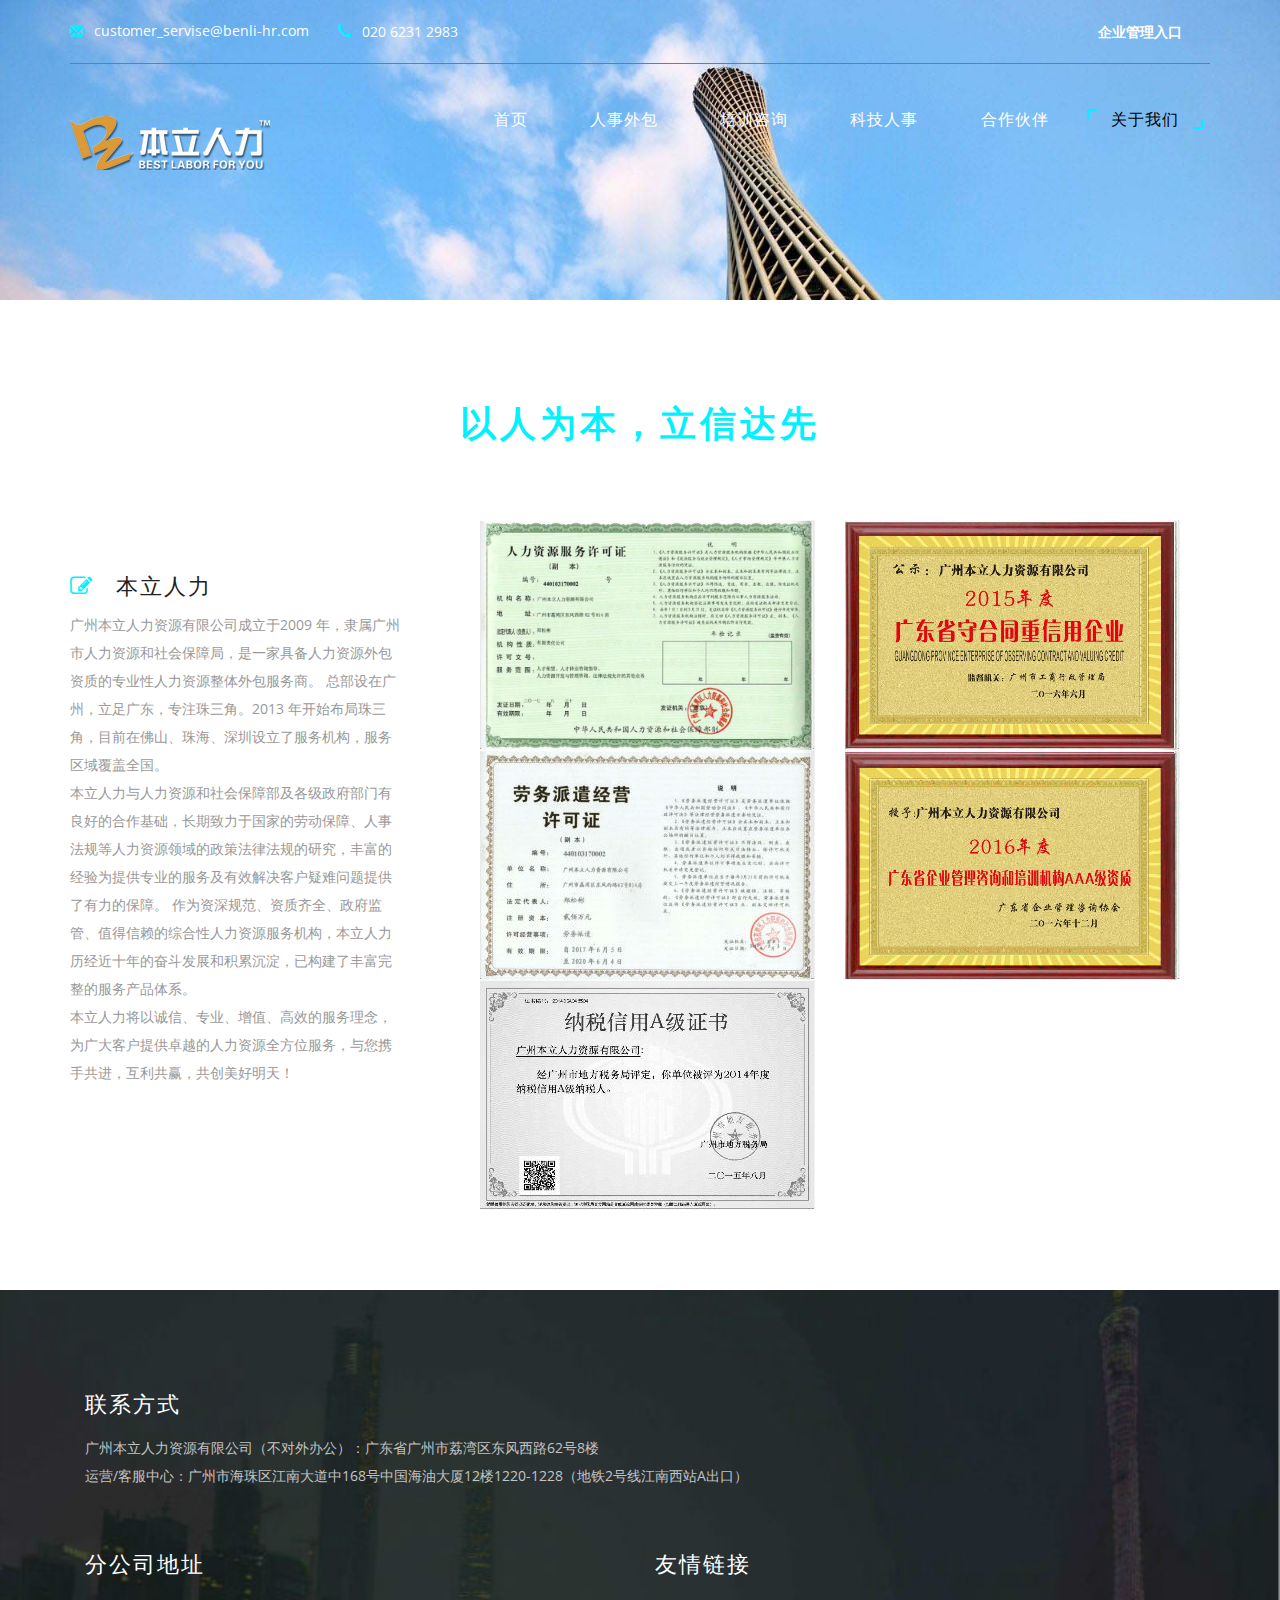
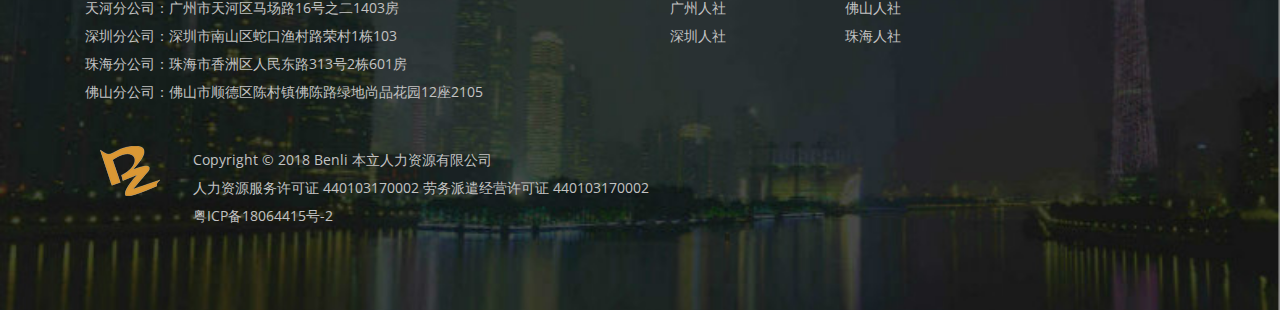
==== commit 9f362483: "modified address" ====
--- a/about.html
+++ b/about.html
@@ -136,8 +136,7 @@
 					<h3>联系方式</h3>
 					<ul>
 						<li>广州本立人力资源有限公司（不对外办公）：广东省广州市荔湾区东风西路62号8楼</li>
-						<li>客服中心：广州市海珠区新港西路135号中大科技园A座503（地铁8号线中大站B出口）</li>
-						<li>运营中心：广州市海珠区江南大道中168号中国海油大厦12楼1220-1222（地铁2号线江南西站A出口）</li>
+						<li>运营/客服中心：广州市海珠区江南大道中168号中国海油大厦12楼1220-1228（地铁2号线江南西站A出口）</li>
 					</ul>
 				</div>
 				<!--<span class="glyphicon glyphicon-map-marker" aria-hidden="true"></span>-->
@@ -168,10 +167,10 @@
 						<div class="col-md-3 footer-w3-1">
 							<h3>分公司地址</h3>
 							<ul>
+								<li>天河分公司：广州市天河区马场路16号之二1403房</li>
 								<li>深圳分公司：深圳市南山区蛇口渔村路荣村1栋103</li>
 								<li>珠海分公司：珠海市香洲区人民东路313号2栋601房</li>
-								<li>佛山分公司：佛山市顺德区陈村镇佛陈路东延线绿地尚品花园12座2105</li>
-								<li>天河分公司：广州市天河区马场路16号之二1403房</li>
+								<li>佛山分公司：佛山市顺德区陈村镇佛陈路绿地尚品花园12座2105</li>
 							</ul>
 
 						</div>
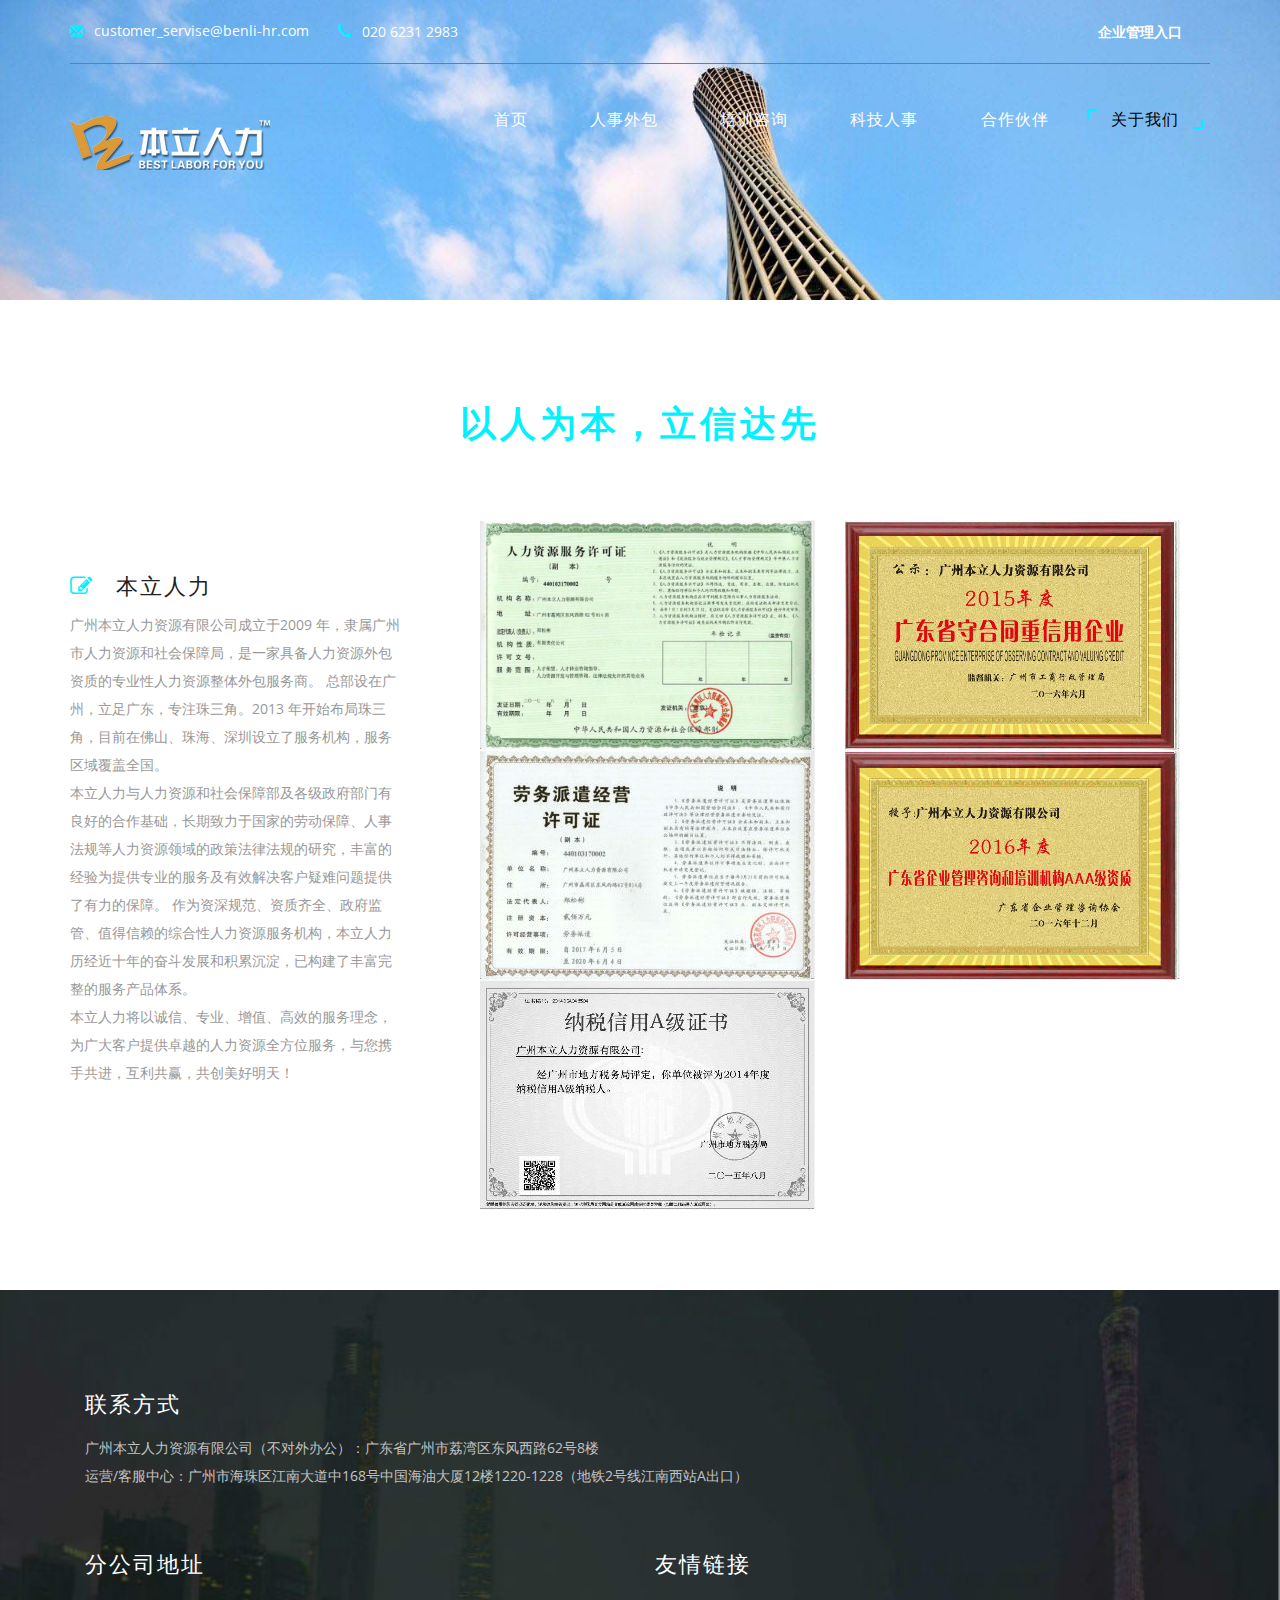
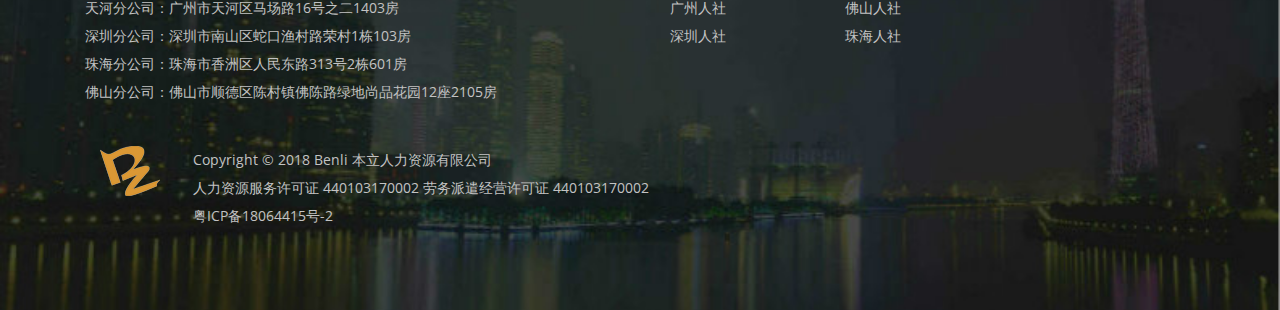
==== commit 0b5d00d8: "add “房”" ====
--- a/about.html
+++ b/about.html
@@ -168,9 +168,9 @@
 							<h3>分公司地址</h3>
 							<ul>
 								<li>天河分公司：广州市天河区马场路16号之二1403房</li>
-								<li>深圳分公司：深圳市南山区蛇口渔村路荣村1栋103</li>
+								<li>深圳分公司：深圳市南山区蛇口渔村路荣村1栋103房</li>
 								<li>珠海分公司：珠海市香洲区人民东路313号2栋601房</li>
-								<li>佛山分公司：佛山市顺德区陈村镇佛陈路绿地尚品花园12座2105</li>
+								<li>佛山分公司：佛山市顺德区陈村镇佛陈路绿地尚品花园12座2105房</li>
 							</ul>
 
 						</div>
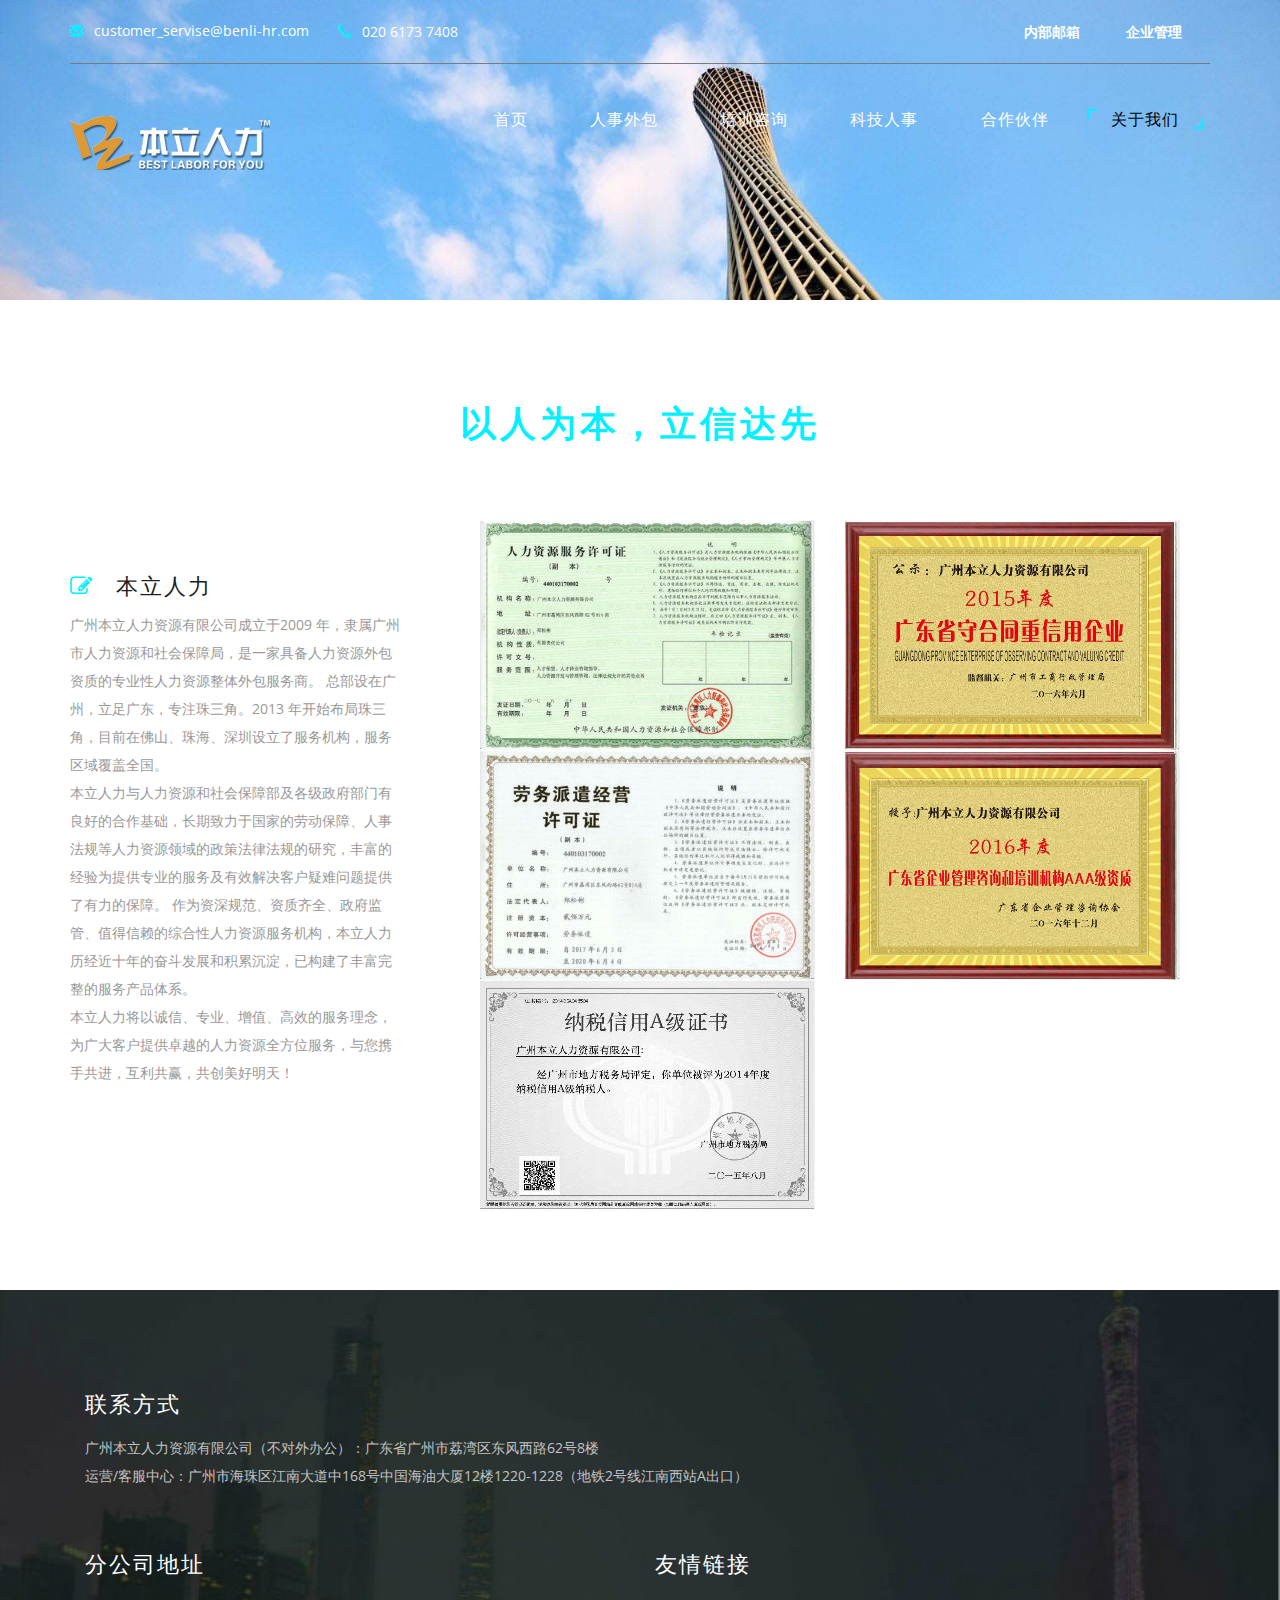
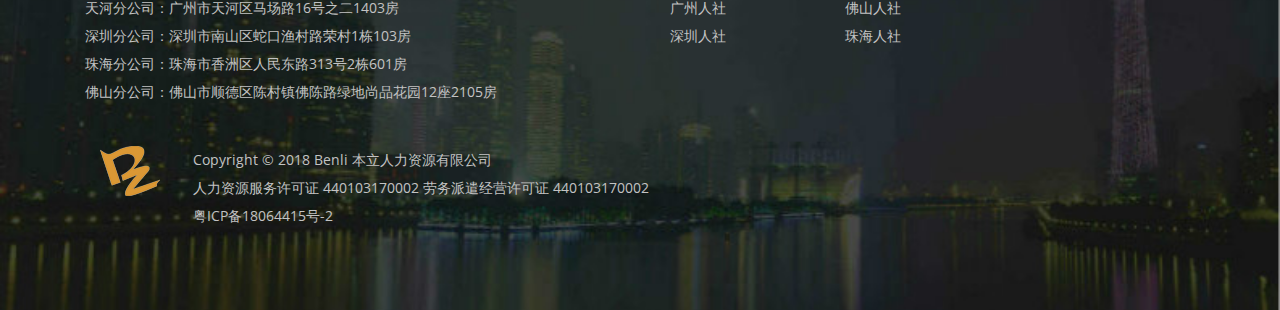
==== commit acb34ab8: "add internal.html and modify phone number" ====
--- a/about.html
+++ b/about.html
@@ -40,13 +40,14 @@
 			<div class="agile-header">
 				<div class="agileits-contact-info text-right">
 					<ul>
-						<li><span class="glyphicon glyphicon-envelope" aria-hidden="true"></span><a href="mailto:customer_servise@benli-hr.com">customer_servise@benli-hr.com</a></li>
-						<li><span class="glyphicon glyphicon-earphone" aria-hidden="true"></span>020 6231 2983</li>
+						<li><span class="glyphicon glyphicon-envelope" aria-hidden="true"></span><a href="mailto:service@benli-hr.com">customer_servise@benli-hr.com</a></li>
+						<li><span class="glyphicon glyphicon-earphone" aria-hidden="true"></span>020 6173 7408</li>
 					</ul>
 				</div>
 				<div class="w3_agileits_social_media">
 					<ul>
-						<li><a class="agileinfo_share" href="error.html">企业管理入口</a></li>
+						<li><a class="agileinfo_share" href="Internal.html">内部邮箱</a></li>
+						<li><a class="agileinfo_share" href="error.html">企业管理</a></li>
 						<!--
 						<li class="agileinfo_share">以人为本  立信达先<br></li>
 						<li><a href="#" class="wthree_facebook"><i class="fa fa-facebook" aria-hidden="true"></i></a></li>
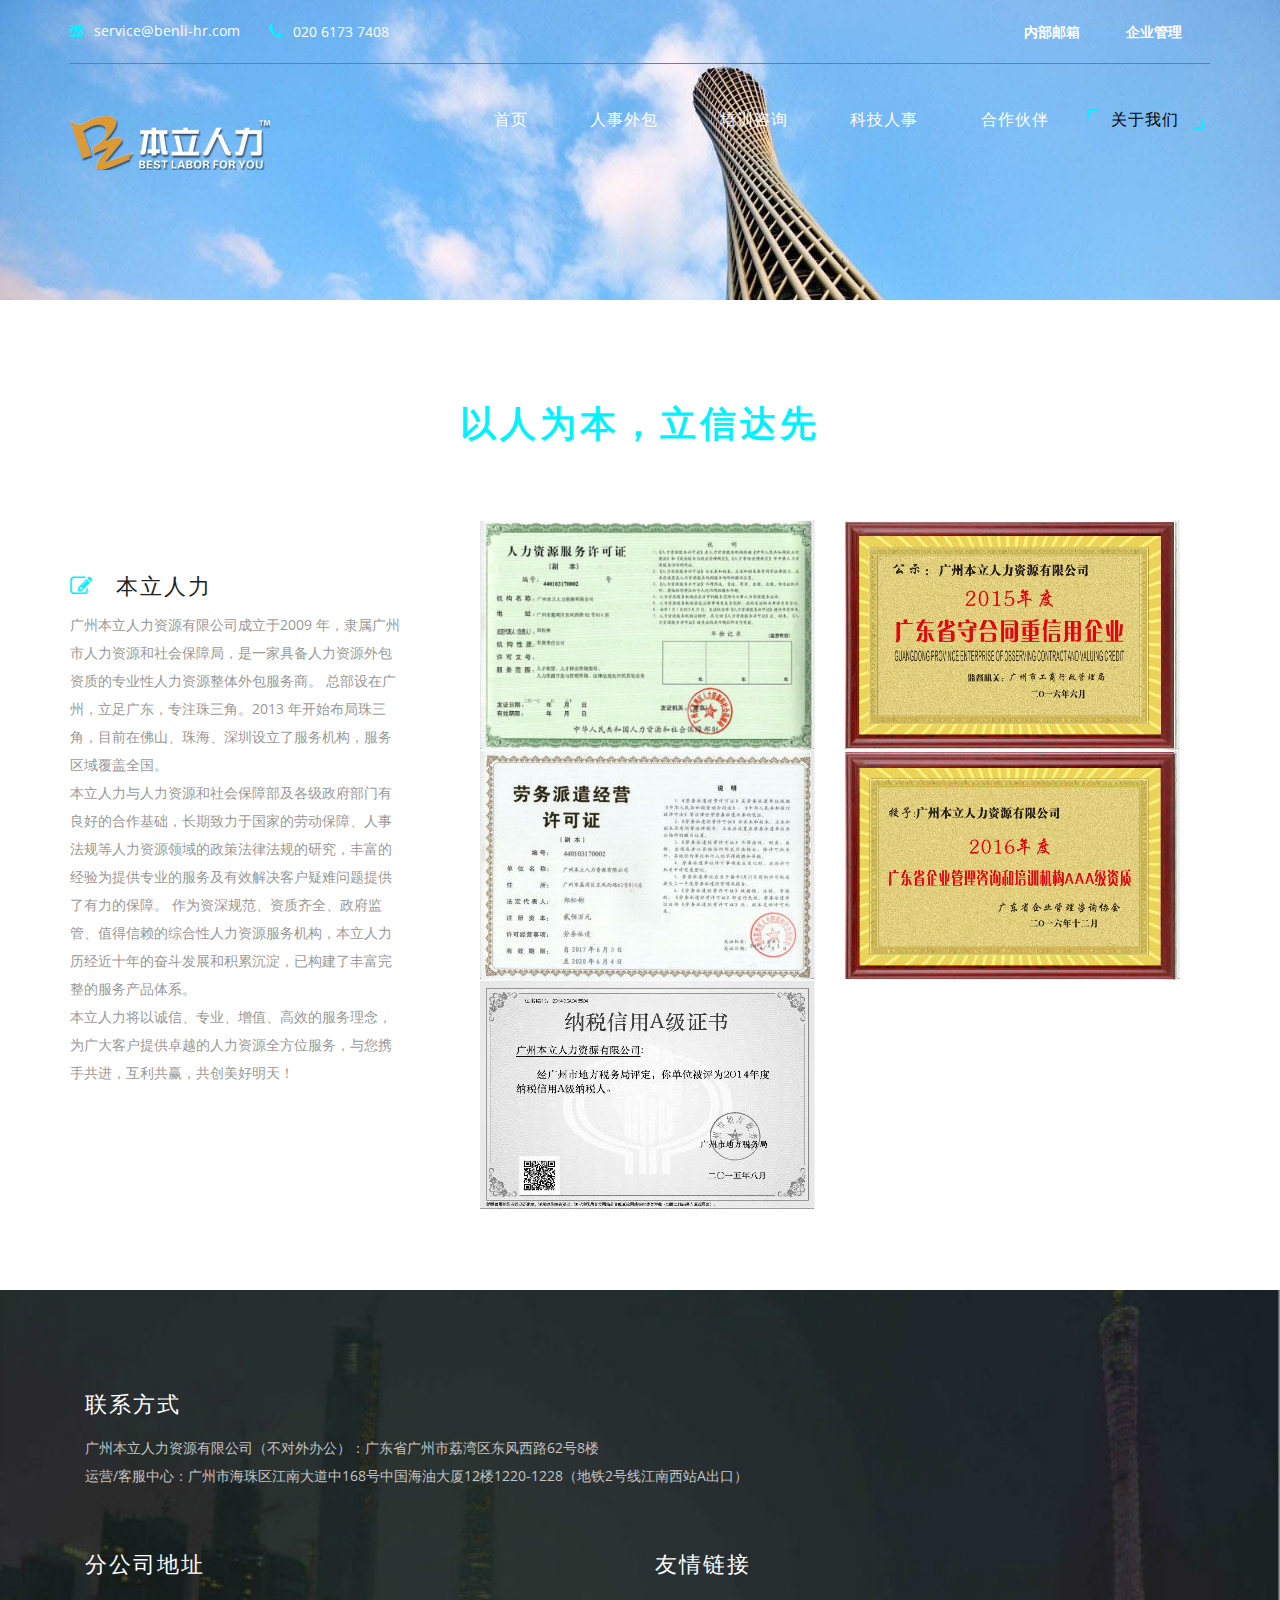
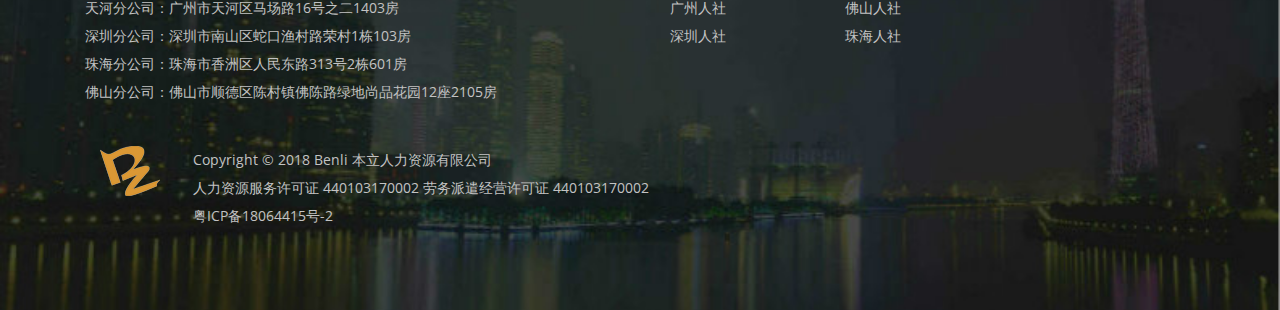
==== commit 7fc96019: "modify mail adress" ====
--- a/about.html
+++ b/about.html
@@ -40,13 +40,13 @@
 			<div class="agile-header">
 				<div class="agileits-contact-info text-right">
 					<ul>
-						<li><span class="glyphicon glyphicon-envelope" aria-hidden="true"></span><a href="mailto:service@benli-hr.com">customer_servise@benli-hr.com</a></li>
+						<li><span class="glyphicon glyphicon-envelope" aria-hidden="true"></span><a href="mailto:service@benli-hr.com">service@benli-hr.com</a></li>
 						<li><span class="glyphicon glyphicon-earphone" aria-hidden="true"></span>020 6173 7408</li>
 					</ul>
 				</div>
 				<div class="w3_agileits_social_media">
 					<ul>
-						<li><a class="agileinfo_share" href="Internal.html">内部邮箱</a></li>
+						<li><a class="agileinfo_share" target="_blank" href="Internal.html">内部邮箱</a></li>
 						<li><a class="agileinfo_share" href="error.html">企业管理</a></li>
 						<!--
 						<li class="agileinfo_share">以人为本  立信达先<br></li>
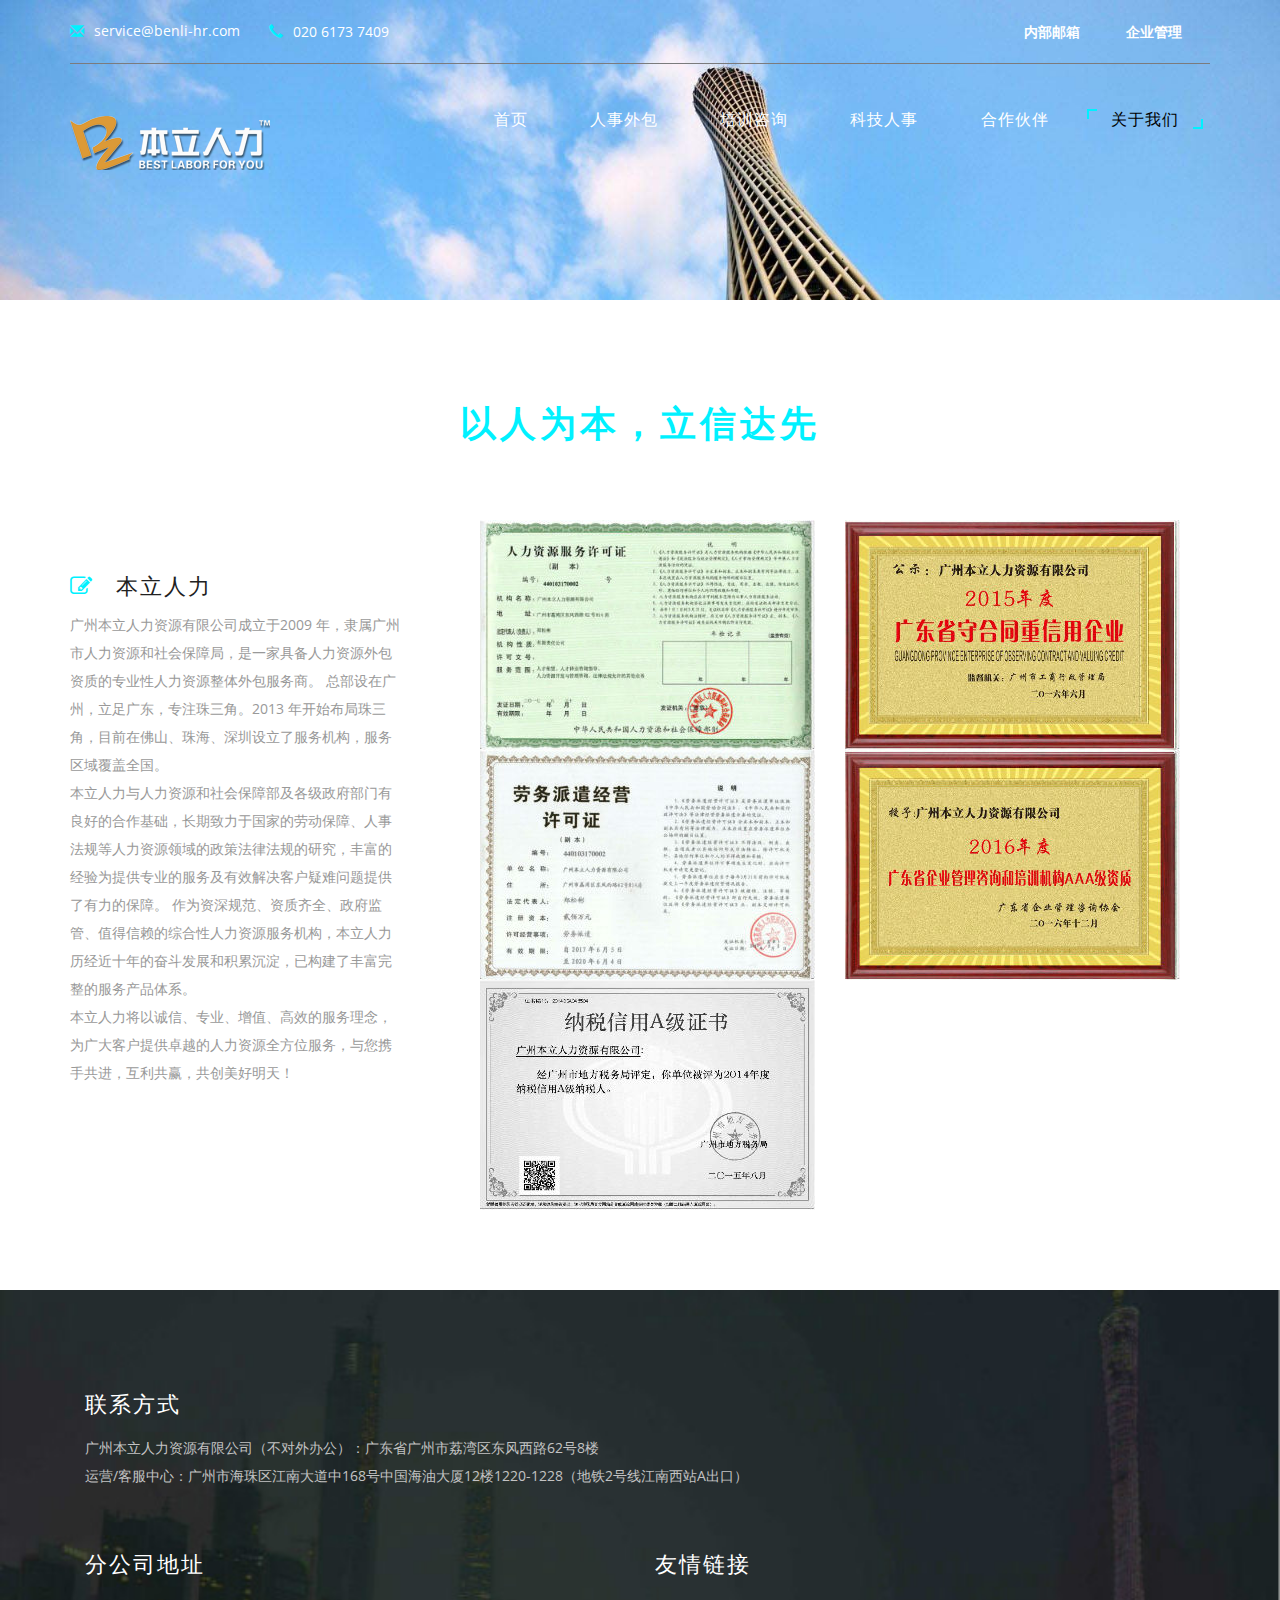
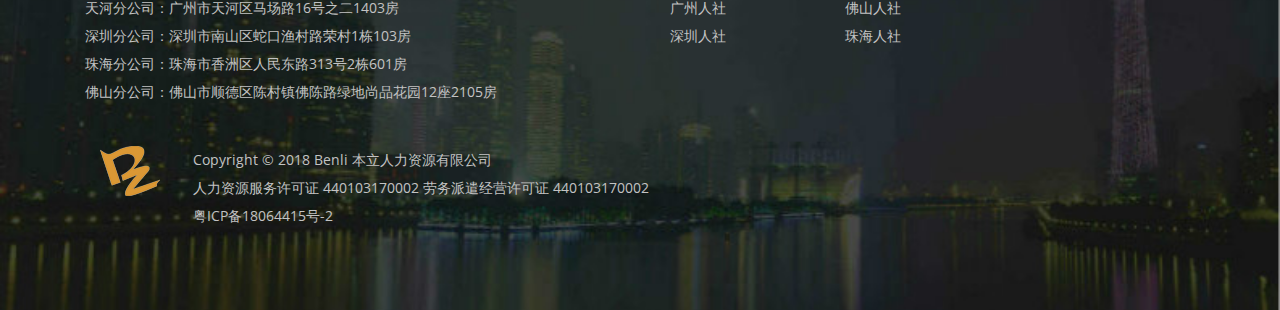
==== commit 2e0c3ed3: "phone no change" ====
--- a/about.html
+++ b/about.html
@@ -41,7 +41,7 @@
 				<div class="agileits-contact-info text-right">
 					<ul>
 						<li><span class="glyphicon glyphicon-envelope" aria-hidden="true"></span><a href="mailto:service@benli-hr.com">service@benli-hr.com</a></li>
-						<li><span class="glyphicon glyphicon-earphone" aria-hidden="true"></span>020 6173 7408</li>
+						<li><span class="glyphicon glyphicon-earphone" aria-hidden="true"></span>020 6173 7409</li>
 					</ul>
 				</div>
 				<div class="w3_agileits_social_media">
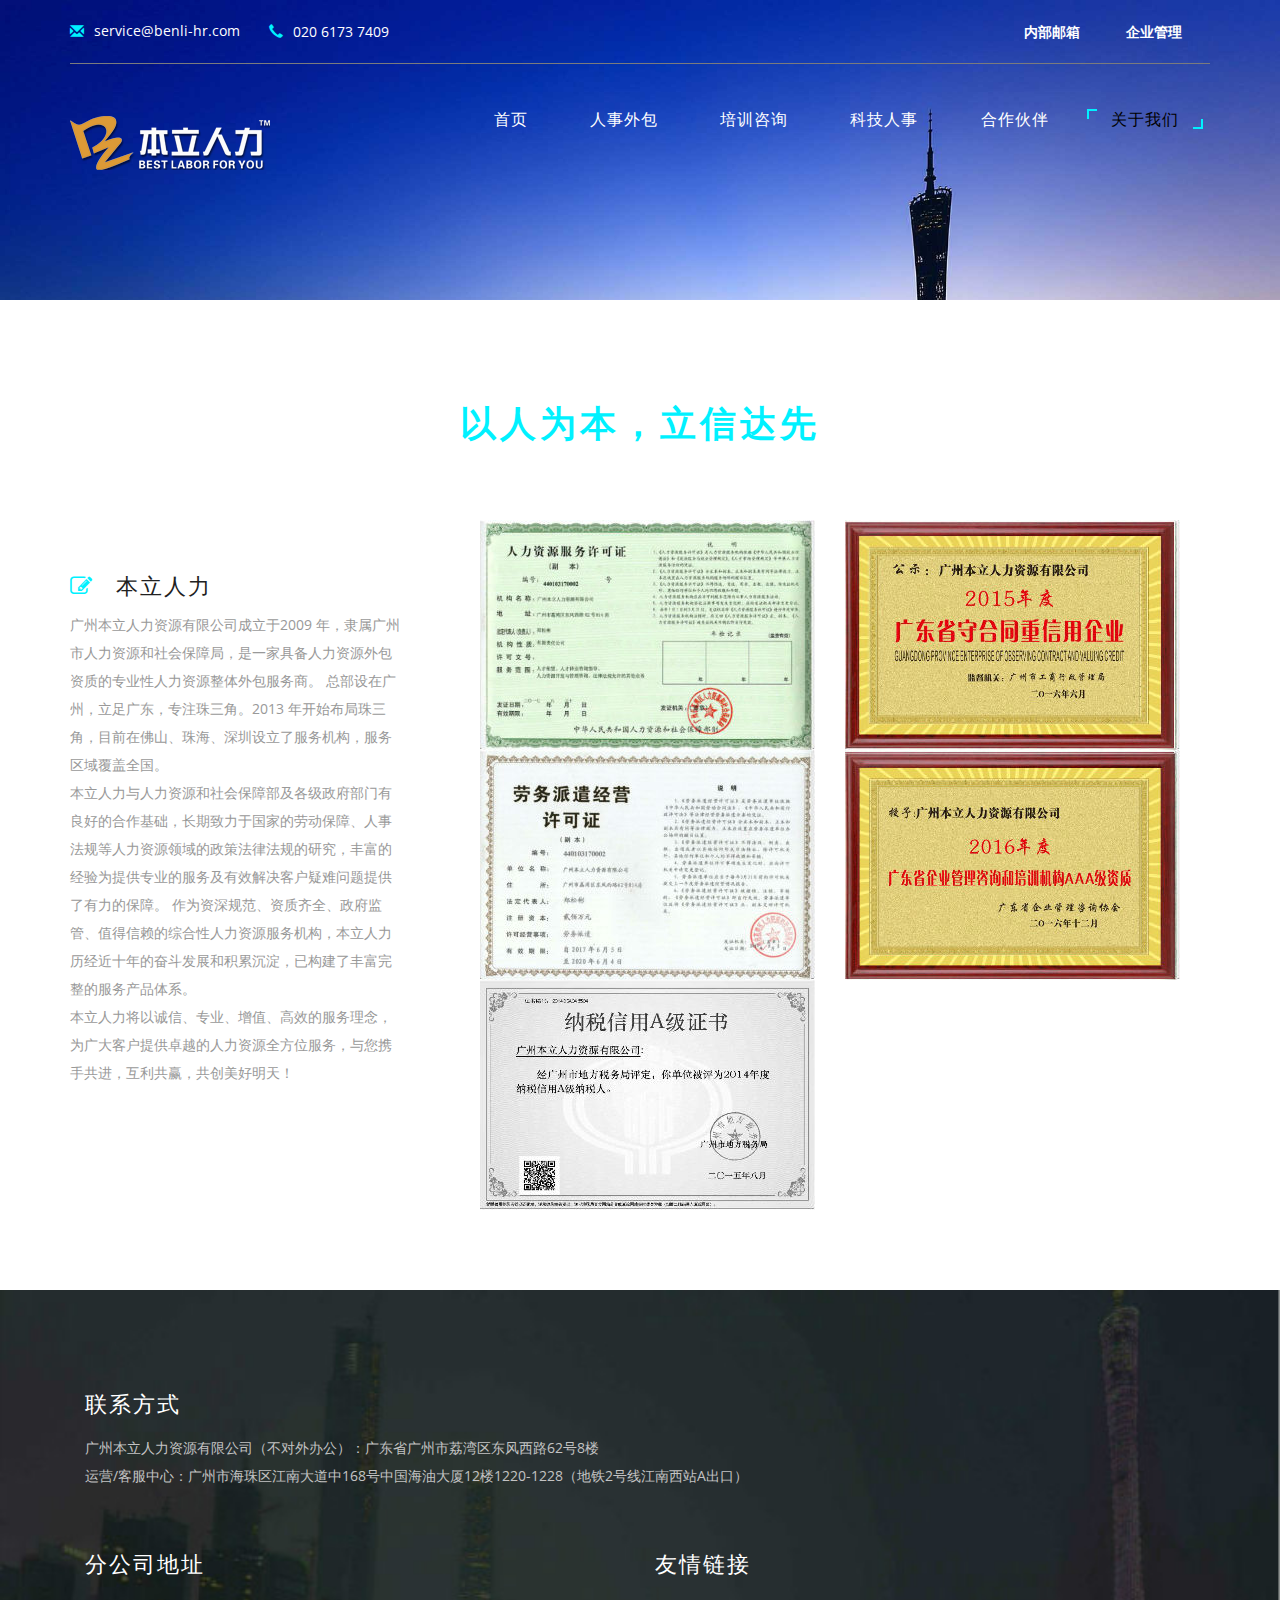
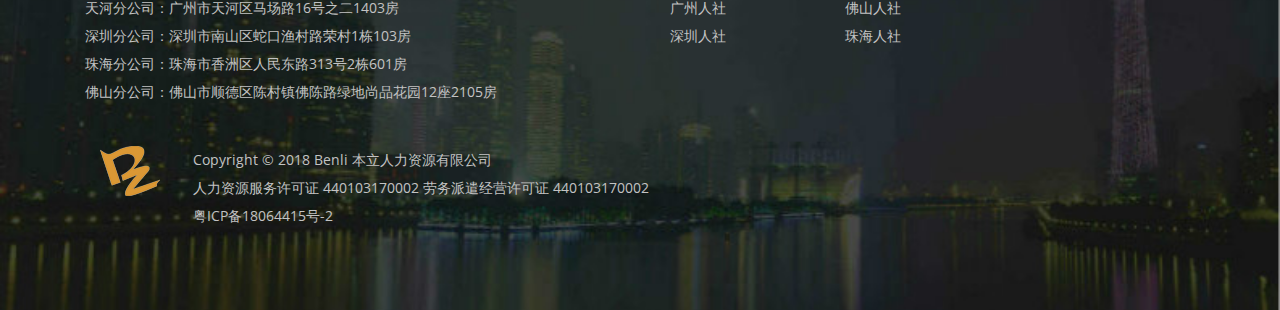
==== commit 75104867: "banner background/add icon" ====
--- a/about.html
+++ b/about.html
@@ -2,6 +2,7 @@
 <html lang="en">
 <head>
 <title>关于我们-本立人力</title>
+<link href="images/logo.ico" rel="SHORTCUT ICON" />
 <!-- for-mobile-apps -->
 <meta name="viewport" content="width=device-width, initial-scale=1">
 <meta http-equiv="Content-Type" content="text/html; charset=utf-8" />
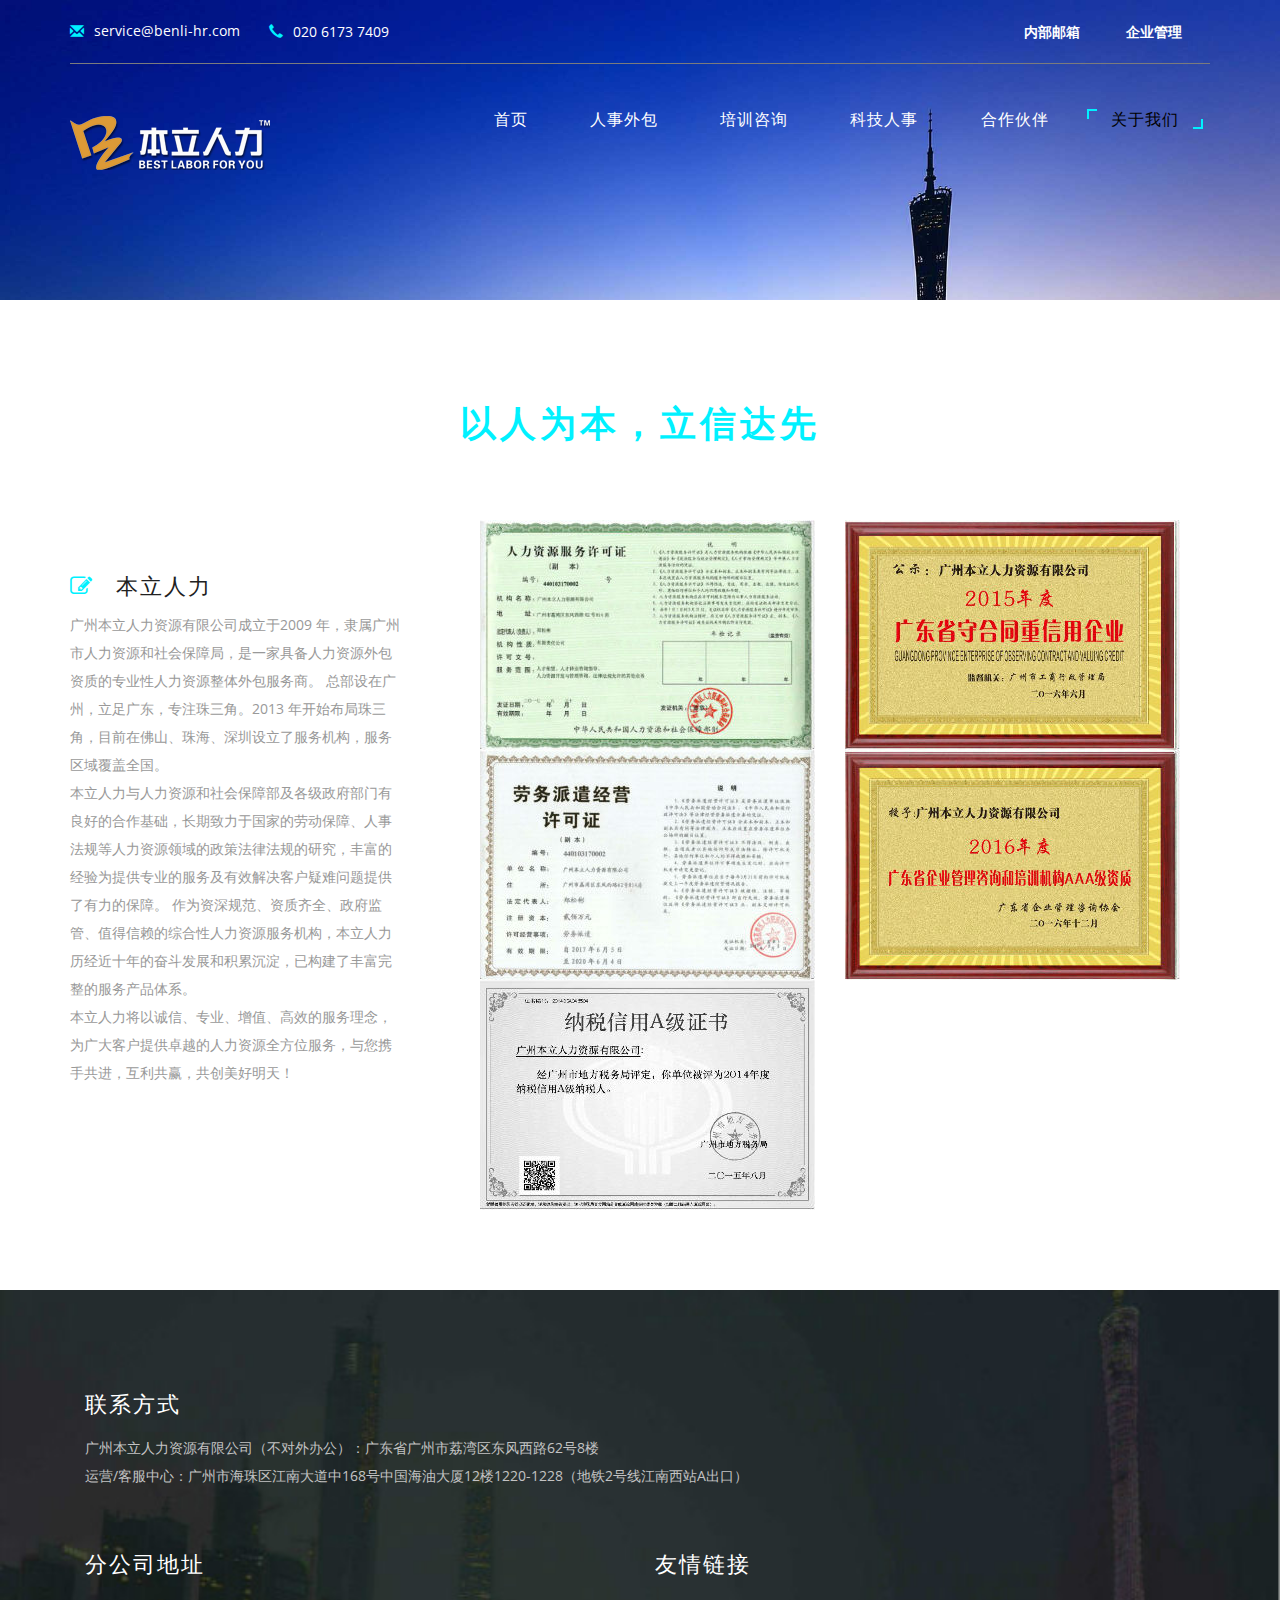
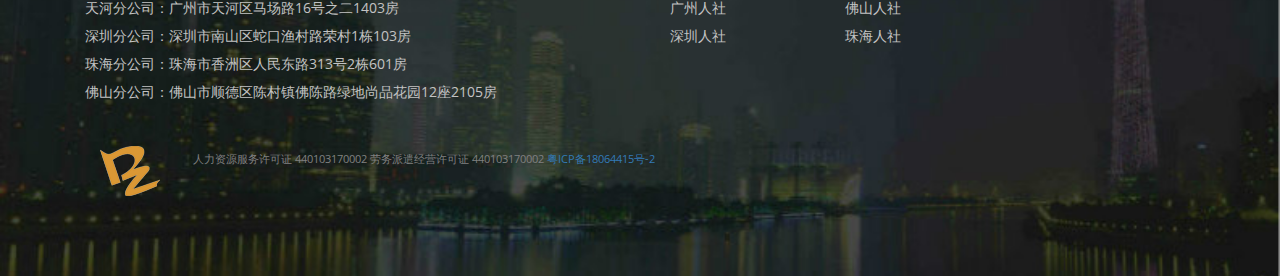
==== commit 3df23522: "add 许可" ====
--- a/about.html
+++ b/about.html
@@ -213,12 +213,9 @@
 				<div class="col-md-1">
 					<a href="#"><img src="images/logo1.png"></a>
 				</div>
-				<div class="col-md-11">
-					<ul>
-						<li>Copyright &copy; 2018 Benli 本立人力资源有限公司</li>
-						<li>人力资源服务许可证 440103170002 劳务派遣经营许可证 440103170002</a></li>
-						<li><a href="http://www.miit.gov.cn/">粤ICP备18064415号-2</a></li>
-					</ul>
+				<div class="col-md-11 footerb">
+					<text class="foottext">人力资源服务许可证 440103170002 劳务派遣经营许可证 440103170002 <a href="http://www.miit.gov.cn/">粤ICP备18064415号-2<br></a></text>
+					<script id="ebsgovicon" src="https://szcert.ebs.org.cn/govicons.js?id=b1e178cf-0df7-4ff7-b0f4-5b0a16094f26&width=36&height=50&type=1" type="text/javascript" charset="utf-8"></script>
 				</div>
 			</div>
 		</div>
--- a/css/style.css
+++ b/css/style.css
@@ -2674,3 +2674,9 @@
     min-height: 250px;
 }
 }
+
+
+.foottext{
+  color:grey;
+  font-size:11px;
+}
